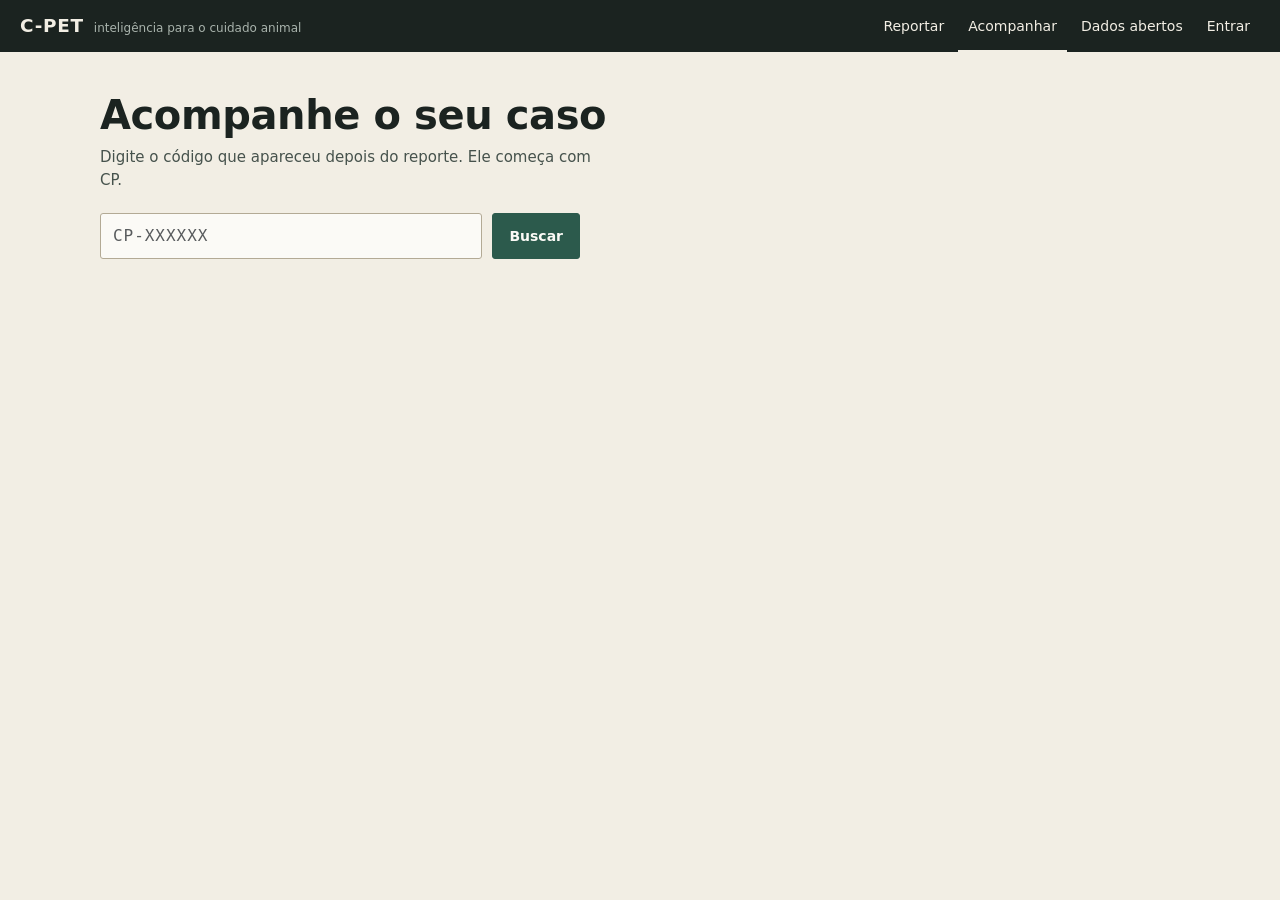
==== src/main/resources/static/acompanhar.html @ 3eaf38cd "Marco 3: telas do cidadão e dados abertos Co-Authored-By: Claude Sonnet 5.5 <noreply@anthropic.com>" ====
<!DOCTYPE html>
<html lang="pt-BR">
<head>
  <meta charset="utf-8">
  <meta name="viewport" content="width=device-width, initial-scale=1">
  <title>Acompanhar um caso | C-PET</title>
  <meta name="description" content="Digite o código do seu reporte e veja cada etapa do atendimento.">
  <link rel="stylesheet" href="vendor/bootstrap.min.css">
  <link rel="stylesheet" href="css/app.css">
  <link rel="stylesheet" href="css/cidadao.css">
</head>
<body>
  <div id="cabecalho"></div>
  <main class="pagina">
    <h1>Acompanhe o seu caso</h1>
    <p class="suave mt-2" style="max-width:54ch">Digite o código que apareceu depois do reporte. Ele começa com CP.</p>

    <form class="busca" id="busca" novalidate>
      <label class="so-leitor" for="codigo">Código de acompanhamento</label>
      <input class="form-control" id="codigo" name="codigo" placeholder="CP-XXXXXX" maxlength="12" autocomplete="off" spellcheck="false">
      <button class="btn-c" type="submit">Buscar</button>
    </form>
    <div class="alerta-erro mt-3" id="erro" role="alert" hidden style="max-width:480px"></div>

    <section class="resultado" id="resultado" hidden aria-live="polite">
      <dl>
        <dt>Caso</dt><dd class="mono" id="r-codigo"></dd>
        <dt>Situação</dt><dd id="r-tipo"></dd>
        <dt>Região</dt><dd id="r-bairro"></dd>
        <dt>Status agora</dt><dd id="r-status"></dd>
        <dt>Última atualização</dt><dd class="mono" id="r-atualizado"></dd>
      </dl>
      <div>
        <h2 class="mb-3">Linha do tempo</h2>
        <ol class="linha-tempo" id="etapas"></ol>
      </div>
    </section>
  </main>
  <script src="js/app.js"></script>
  <script src="js/acompanhar.js"></script>
</body>
</html>
---- src/main/resources/static/css/app.css ----
/* C-PET: tokens e componentes. Bootstrap fica só com grade e campos. */

@font-face { font-family: "Schibsted Grotesk"; font-weight: 400; font-display: swap; src: url("../fonts/schibsted-grotesk-400.woff2") format("woff2"); }
@font-face { font-family: "Schibsted Grotesk"; font-weight: 500; font-display: swap; src: url("../fonts/schibsted-grotesk-500.woff2") format("woff2"); }
@font-face { font-family: "Schibsted Grotesk"; font-weight: 600; font-display: swap; src: url("../fonts/schibsted-grotesk-600.woff2") format("woff2"); }
@font-face { font-family: "Schibsted Grotesk"; font-weight: 700; font-display: swap; src: url("../fonts/schibsted-grotesk-700.woff2") format("woff2"); }
@font-face { font-family: "IBM Plex Mono"; font-weight: 400; font-display: swap; src: url("../fonts/ibm-plex-mono-400.woff2") format("woff2"); }
@font-face { font-family: "IBM Plex Mono"; font-weight: 500; font-display: swap; src: url("../fonts/ibm-plex-mono-500.woff2") format("woff2"); }

:root {
  --papel: #F2EEE4;
  --papel-2: #E9E3D5;
  --superficie: #FBFAF6;
  --tinta: #1B2320;
  --tinta-2: #46524C;
  --tinta-3: #6E7A73;
  --linha: #D6CFBF;
  --linha-forte: #B3AA95;
  --musgo: #2C5A4C;
  --musgo-escuro: #1F4136;
  --musgo-claro: #DAE7DF;
  --ferrugem: #B8431D;
  --ferrugem-escuro: #8F3112;
  --ferrugem-claro: #F4DDD3;
  --ocre: #8A5F0E;
  --ocre-claro: #F1E4C3;
  --ok: #2F6B43;

  --fonte: "Schibsted Grotesk", system-ui, sans-serif;
  --mono: "IBM Plex Mono", ui-monospace, monospace;
  --raio: 3px;
  --t: 120ms ease;
}

*, *::before, *::after { box-sizing: border-box; }

html { -webkit-text-size-adjust: 100%; }

body {
  margin: 0;
  background: var(--papel);
  color: var(--tinta);
  font-family: var(--fonte);
  font-size: 15px;
  line-height: 1.5;
  --bs-body-font-family: var(--fonte);
  --bs-body-bg: var(--papel);
  --bs-body-color: var(--tinta);
}

h1, h2, h3, h4 { font-weight: 700; line-height: 1.15; letter-spacing: -0.01em; margin: 0; }
h1 { font-size: clamp(1.7rem, 4.5vw, 2.5rem); }
h2 { font-size: 1.25rem; }
h3 { font-size: 1rem; }
p { margin: 0; }
a { color: var(--musgo); text-underline-offset: 3px; }
a:hover { color: var(--musgo-escuro); }
.mono { font-family: var(--mono); font-feature-settings: "zero" 0; }
.suave { color: var(--tinta-2); }
.fraco { color: var(--tinta-3); }
.so-leitor { position: absolute; width: 1px; height: 1px; overflow: hidden; clip: rect(0 0 0 0); white-space: nowrap; }

:focus-visible { outline: 2px solid var(--musgo); outline-offset: 2px; }

/* Faixa de dados simulados e cabeçalho */
.faixa-demo {
  background: var(--ocre-claro);
  border-bottom: 1px solid #D9C48E;
  color: #5E4209;
  font-size: 12.5px;
  font-weight: 500;
  text-align: center;
  padding: 5px 12px;
  letter-spacing: 0.01em;
}

.topo {
  background: var(--tinta);
  color: var(--papel);
  display: flex;
  align-items: center;
  gap: 24px;
  padding: 0 20px;
  min-height: 52px;
}
.topo a { color: var(--papel); text-decoration: none; }
.marca { font-weight: 700; font-size: 1.15rem; letter-spacing: 0.04em; display: flex; align-items: baseline; gap: 10px; }
.marca small { font-weight: 400; font-size: 12px; color: #A9B3AC; letter-spacing: 0; }
.topo nav { display: flex; gap: 4px; flex-wrap: wrap; margin-left: auto; align-items: center; }
.topo nav a {
  padding: 15px 10px 13px;
  font-size: 14px;
  border-bottom: 2px solid transparent;
  transition: border-color var(--t), color var(--t);
}
.topo nav a:hover { border-bottom-color: #7FA392; }
.topo nav a[aria-current="page"] { border-bottom-color: var(--papel); }
.topo .usuario { font-size: 13px; color: #C9D1CB; display: flex; align-items: center; gap: 12px; }
.topo .usuario button {
  background: none; border: 1px solid #5B6862; color: var(--papel); border-radius: var(--raio);
  padding: 4px 10px; font: inherit; font-size: 12.5px; cursor: pointer; transition: background var(--t);
}
.topo .usuario button:hover { background: #2B3631; }

/* Botões */
.btn-c {
  display: inline-flex; align-items: center; justify-content: center; gap: 8px;
  font: inherit; font-weight: 600; font-size: 14px; line-height: 1;
  padding: 11px 16px; border-radius: var(--raio);
  border: 1px solid var(--musgo); background: var(--musgo); color: var(--superficie);
  cursor: pointer; text-decoration: none;
  transition: background var(--t), border-color var(--t), transform var(--t), color var(--t);
}
.btn-c:hover { background: var(--musgo-escuro); border-color: var(--musgo-escuro); color: var(--superficie); }
.btn-c:active { transform: translateY(1px); }
.btn-c[disabled] { opacity: 0.45; cursor: not-allowed; transform: none; }
.btn-c.sec { background: transparent; color: var(--musgo); }
.btn-c.sec:hover { background: var(--musgo-claro); color: var(--musgo-escuro); }
.btn-c.perigo { background: transparent; color: var(--ferrugem); border-color: var(--ferrugem); }
.btn-c.perigo:hover { background: var(--ferrugem-claro); color: var(--ferrugem-escuro); }
.btn-c.pequeno { padding: 7px 11px; font-size: 13px; }
.btn-c.cheio { width: 100%; }

/* Campos */
.campo { display: block; margin-bottom: 16px; }
.campo > .rotulo { display: block; font-weight: 600; font-size: 14px; margin-bottom: 6px; }
.campo .ajuda { display: block; color: var(--tinta-2); font-size: 13px; margin-top: 5px; }
.form-control, .form-select, textarea.form-control {
  background: var(--superficie); border: 1px solid var(--linha-forte); border-radius: var(--raio);
  color: var(--tinta); font-family: var(--fonte); font-size: 15px; padding: 10px 12px;
  transition: border-color var(--t), box-shadow var(--t);
}
.form-control:focus, .form-select:focus { border-color: var(--musgo); box-shadow: 0 0 0 2px var(--musgo-claro); background: var(--superficie); color: var(--tinta); }
.erro-campo { color: var(--ferrugem-escuro); font-size: 13.5px; margin-top: 6px; }
.alerta-erro { border: 1px solid var(--ferrugem); background: var(--ferrugem-claro); color: var(--ferrugem-escuro); padding: 10px 12px; border-radius: var(--raio); font-size: 14px; }

/* Chips */
.chip {
  display: inline-flex; align-items: center; font-size: 11.5px; font-weight: 600; letter-spacing: 0.03em;
  text-transform: uppercase; padding: 2px 7px; border-radius: 2px; border: 1px solid var(--linha-forte);
  color: var(--tinta-2); background: transparent; white-space: nowrap;
}
.chip.REPORTADO { color: var(--ocre); border-color: #C9AE6B; background: var(--ocre-claro); }
.chip.TRIAGEM { color: var(--tinta); border-color: var(--tinta-2); }
.chip.ENCAMINHADO { color: var(--musgo-escuro); border-color: var(--musgo); background: var(--musgo-claro); }
.chip.ATENDIDO { color: #fff; border-color: var(--ok); background: var(--ok); }
.chip.ARQUIVADO { color: var(--tinta-3); border-style: dashed; }

/* Score */
.score {
  font-family: var(--mono); font-weight: 500; font-size: 13px; min-width: 2.4em; text-align: center;
  padding: 2px 5px; border-radius: 2px; border: 1px solid var(--linha-forte); background: var(--superficie);
}
.score.alto { background: var(--ferrugem); border-color: var(--ferrugem); color: #fff; }
.score.medio { background: var(--ocre-claro); border-color: #C9AE6B; color: var(--ocre); }
.score.baixo { color: var(--tinta-2); }

/* Estruturas de página */
.pagina { max-width: 1120px; margin: 0 auto; padding: 40px 20px 72px; }
.cartao { background: var(--superficie); border: 1px solid var(--linha); border-radius: var(--raio); }
.titulo-secao { font-size: 12px; text-transform: uppercase; letter-spacing: 0.09em; font-weight: 700; color: var(--tinta-2); margin-bottom: 10px; }

.mapa { width: 100%; background: var(--papel-2); border: 1px solid var(--linha-forte); border-radius: var(--raio); z-index: 0; }
.leaflet-container { font-family: var(--fonte); }
.leaflet-container a { color: var(--musgo); }

/* Linha do tempo */
.linha-tempo { list-style: none; margin: 0; padding: 0; position: relative; }
.linha-tempo li { position: relative; padding: 0 0 20px 28px; }
.linha-tempo li::before { content: ""; position: absolute; left: 6px; top: 6px; bottom: -6px; width: 1px; background: var(--linha-forte); }
.linha-tempo li:last-child::before { display: none; }
.linha-tempo li::after {
  content: ""; position: absolute; left: 0; top: 4px; width: 13px; height: 13px; border-radius: 50%;
  background: var(--musgo); border: 2px solid var(--superficie); box-shadow: 0 0 0 1px var(--musgo);
}
.linha-tempo li.futuro::after { background: var(--superficie); box-shadow: 0 0 0 1px var(--linha-forte); }
.linha-tempo li.futuro { color: var(--tinta-3); }
.linha-tempo .quando { font-family: var(--mono); font-size: 12.5px; color: var(--tinta-2); }
.linha-tempo strong { display: block; font-weight: 600; }

@media (max-width: 640px) {
  body { font-size: 15px; }
  .topo { padding: 0 14px; gap: 12px; flex-wrap: wrap; }
  .topo nav { margin-left: 0; width: 100%; }
  .topo nav a { padding: 8px 8px 6px; }
  .pagina { padding: 28px 16px 56px; }
}

@media (prefers-reduced-motion: reduce) {
  * { transition: none !important; }
}
---- src/main/resources/static/css/cidadao.css ----
/* Telas do cidadão: mais respiro, uma tarefa por tela. */

.abertura { padding: 44px 20px 8px; max-width: 1120px; margin: 0 auto; }
.abertura h1 { max-width: 20ch; }
.abertura p { margin-top: 14px; max-width: 56ch; font-size: 17px; color: var(--tinta-2); }

.reportar { display: grid; grid-template-columns: minmax(0, 1fr) minmax(0, 1.05fr); gap: 48px; padding-top: 32px; align-items: start; }
.reportar .coluna-mapa { position: sticky; top: 16px; }
.reportar .mapa { height: 460px; }
.leitura-local { font-size: 13px; margin-top: 8px; min-height: 20px; color: var(--tinta-2); }

.passo { margin-bottom: 36px; }
.passo > h2 { display: flex; align-items: baseline; gap: 12px; font-size: 1.1rem; margin-bottom: 14px; }
.passo > h2 .n { font-family: var(--mono); font-weight: 500; font-size: 13px; color: var(--musgo); border: 1px solid var(--musgo); border-radius: 2px; padding: 1px 6px; }

.tipos { display: grid; grid-template-columns: 1fr 1fr; gap: 8px; }
.tipo { position: relative; }
.tipo input { position: absolute; opacity: 0; inset: 0; cursor: pointer; }
.tipo label {
  display: block; height: 100%; padding: 11px 12px; background: var(--superficie);
  border: 1px solid var(--linha-forte); border-radius: var(--raio); cursor: pointer;
  transition: border-color var(--t), background var(--t);
}
.tipo label b { display: block; font-size: 14.5px; }
.tipo label span { display: block; font-size: 12.5px; color: var(--tinta-2); margin-top: 2px; line-height: 1.35; }
.tipo input:hover + label { border-color: var(--musgo); }
.tipo input:checked + label { border-color: var(--musgo); background: var(--musgo-claro); box-shadow: inset 0 0 0 1px var(--musgo); }
.tipo input:focus-visible + label { outline: 2px solid var(--musgo); outline-offset: 2px; }

.linha-contato { display: grid; grid-template-columns: minmax(0, 1fr) minmax(0, 1fr); gap: 16px; align-items: start; }
.aviso-consent { border-left: 3px solid var(--ocre); background: var(--ocre-claro); padding: 10px 12px; font-size: 13px; color: #4F3A0A; border-radius: 0 var(--raio) var(--raio) 0; }
.aviso-consent b { display: block; margin-bottom: 2px; }

.acoes-form { display: flex; gap: 12px; align-items: center; flex-wrap: wrap; }
.ajuda-envio { font-size: 13px; color: var(--tinta-2); }

/* Confirmação */
.recebido { max-width: 640px; margin: 0 auto; padding: 48px 20px 80px; }
.carimbo {
  display: inline-block; margin: 22px 0 14px; padding: 14px 22px; border: 2px solid var(--tinta);
  font-family: var(--mono); font-weight: 500; font-size: clamp(1.9rem, 8vw, 2.8rem); letter-spacing: 0.08em;
  transform: rotate(-1.5deg); background: var(--superficie);
}
.recebido .acoes-form { margin-top: 26px; }
.recebido p { max-width: 54ch; color: var(--tinta-2); font-size: 16px; }
.recebido p + p { margin-top: 10px; }

/* Acompanhar */
.busca { display: flex; gap: 10px; max-width: 480px; margin-top: 22px; }
.busca input { font-family: var(--mono); text-transform: uppercase; letter-spacing: 0.06em; font-size: 16px; }
.resultado { margin-top: 36px; display: grid; grid-template-columns: minmax(0, 300px) minmax(0, 1fr); gap: 48px; max-width: 860px; }
.resultado dl { margin: 0; }
.resultado dt { font-size: 12px; text-transform: uppercase; letter-spacing: 0.08em; color: var(--tinta-2); font-weight: 700; margin-top: 16px; }
.resultado dt:first-child { margin-top: 0; }
.resultado dd { margin: 3px 0 0; font-size: 16px; }

/* Entrar */
.usuarios { display: grid; grid-template-columns: repeat(3, minmax(0, 1fr)); gap: 12px; margin-top: 28px; }
.usuario-cartao {
  text-align: left; font: inherit; color: inherit; background: var(--superficie);
  border: 1px solid var(--linha-forte); border-radius: var(--raio); padding: 16px; cursor: pointer;
  transition: border-color var(--t), background var(--t);
}
.usuario-cartao:hover { border-color: var(--musgo); background: var(--musgo-claro); }
.usuario-cartao b { display: block; font-size: 16px; }
.usuario-cartao .perfil { margin-top: 10px; display: inline-block; }
.usuario-cartao span.onde { display: block; font-size: 13.5px; color: var(--tinta-2); margin-top: 2px; }

/* Dados abertos */
.numeros { display: grid; grid-template-columns: repeat(3, minmax(0, 1fr)); border: 1px solid var(--linha-forte); background: var(--superficie); margin-top: 28px; }
.numeros > div { padding: 16px 18px; border-left: 1px solid var(--linha); }
.numeros > div:first-child { border-left: 0; }
.numeros .valor { font-family: var(--mono); font-size: 2rem; font-weight: 500; line-height: 1.1; }
.numeros .rotulo { font-size: 13px; color: var(--tinta-2); margin-top: 4px; }
.dados-grade { display: grid; grid-template-columns: minmax(0, 1.25fr) minmax(0, 1fr); gap: 36px; margin-top: 36px; align-items: start; }
.dados-grade .mapa { height: 480px; }
.tabela-bairros { width: 100%; border-collapse: collapse; font-size: 14px; }
.tabela-bairros th { text-align: left; font-size: 12px; text-transform: uppercase; letter-spacing: 0.07em; color: var(--tinta-2); padding: 0 8px 8px 0; border-bottom: 1px solid var(--tinta); }
.tabela-bairros td { padding: 10px 8px 10px 0; border-bottom: 1px solid var(--linha); vertical-align: middle; }
.tabela-bairros tbody th { font-size: 14px; font-weight: 600; text-transform: none; letter-spacing: 0; color: var(--tinta); padding: 10px 8px 10px 0; border-bottom: 1px solid var(--linha); }
.tabela-bairros .num { font-family: var(--mono); text-align: right; }
.barra { height: 6px; background: var(--papel-2); width: 100%; min-width: 60px; }
.barra i { display: block; height: 100%; background: var(--ferrugem); }
.legenda { display: flex; gap: 14px; align-items: center; font-size: 12.5px; color: var(--tinta-2); margin-top: 10px; flex-wrap: wrap; }
.legenda span.q { display: inline-block; width: 14px; height: 14px; margin-right: 5px; vertical-align: -2px; border: 1px solid rgba(0,0,0,.2); }
.nota-privacidade { margin-top: 28px; font-size: 13.5px; color: var(--tinta-2); max-width: 70ch; }

@media (max-width: 900px) {
  .reportar, .dados-grade, .resultado { grid-template-columns: minmax(0, 1fr); gap: 28px; }
  .reportar .coluna-mapa { position: static; order: -1; }
  .reportar .mapa { height: 320px; }
  .usuarios { grid-template-columns: minmax(0, 1fr); }
}
@media (max-width: 560px) {
  .tipos, .linha-contato { grid-template-columns: minmax(0, 1fr); }
  .abertura { padding-top: 30px; }
  .numeros .valor { font-size: 1.5rem; }
  .numeros > div { padding: 12px; }
  .dados-grade .mapa { height: 320px; }
}
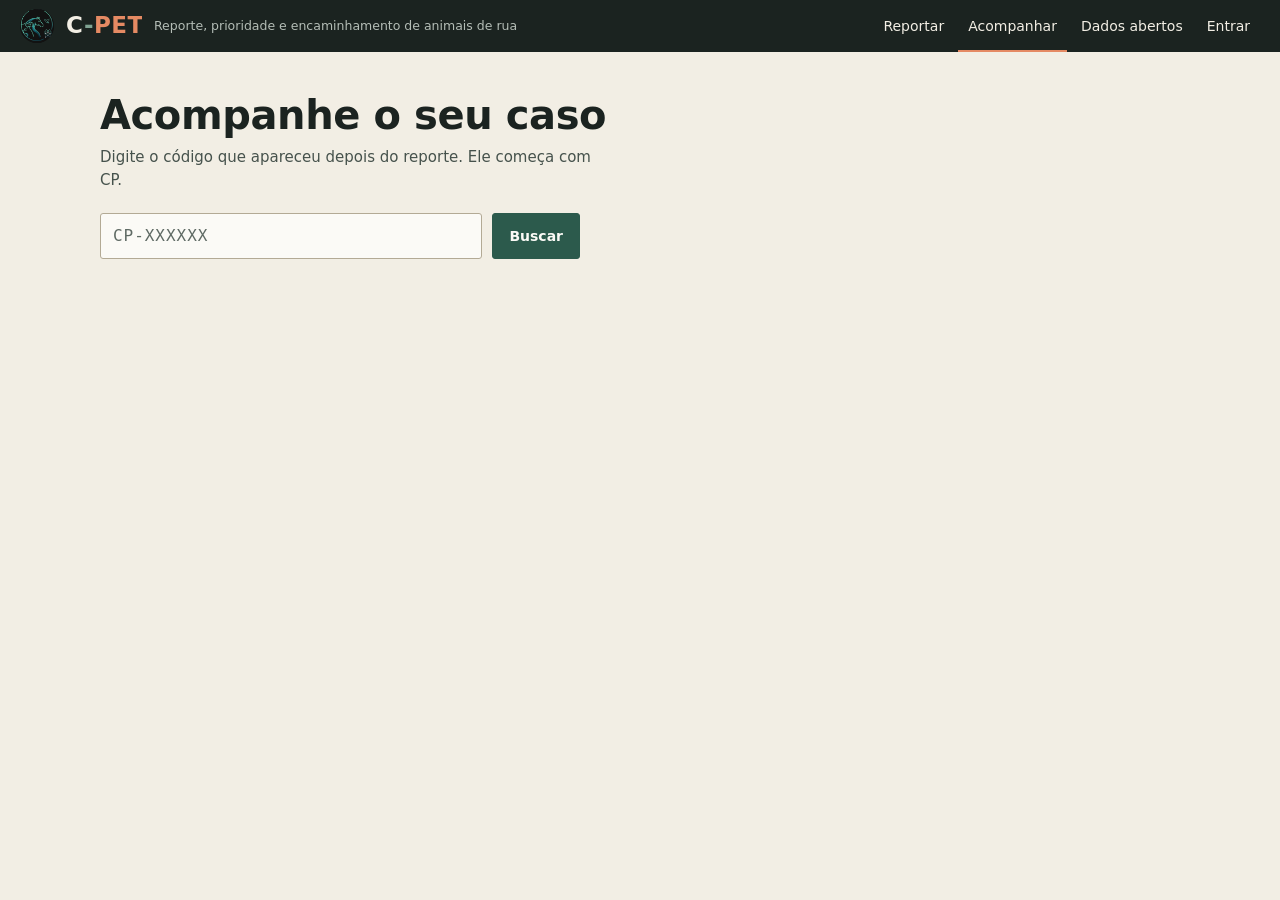
==== commit 456aa9d4: "Logo no cabeçalho e favicon, acento terracota Co-Authored-By: Claude Sonnet 5.5 <noreply@anthropic.c" ====
--- a/src/main/resources/static/acompanhar.html
+++ b/src/main/resources/static/acompanhar.html
@@ -5,6 +5,7 @@
   <meta name="viewport" content="width=device-width, initial-scale=1">
   <title>Acompanhar um caso | C-PET</title>
   <meta name="description" content="Digite o código do seu reporte e veja cada etapa do atendimento.">
+  <link rel="icon" type="image/png" href="img/favicon.png">
   <link rel="stylesheet" href="vendor/bootstrap.min.css">
   <link rel="stylesheet" href="css/app.css">
   <link rel="stylesheet" href="css/cidadao.css">
@@ -21,6 +22,7 @@
       <button class="btn-c" type="submit">Buscar</button>
     </form>
     <div class="alerta-erro mt-3" id="erro" role="alert" hidden style="max-width:480px"></div>
+    <div class="mt-3" id="guardados" hidden></div>
 
     <section class="resultado" id="resultado" hidden aria-live="polite">
       <dl>
--- a/src/main/resources/static/css/app.css
+++ b/src/main/resources/static/css/app.css
@@ -13,7 +13,7 @@
   --superficie: #FBFAF6;
   --tinta: #1B2320;
   --tinta-2: #46524C;
-  --tinta-3: #6E7A73;
+  --tinta-3: #56615A;
   --linha: #D6CFBF;
   --linha-forte: #B3AA95;
   --musgo: #2C5A4C;
@@ -22,7 +22,7 @@
   --ferrugem: #B8431D;
   --ferrugem-escuro: #8F3112;
   --ferrugem-claro: #F4DDD3;
-  --ocre: #8A5F0E;
+  --ocre: #7A530A;
   --ocre-claro: #F1E4C3;
   --ok: #2F6B43;
 
@@ -84,8 +84,15 @@
   min-height: 52px;
 }
 .topo a { color: var(--papel); text-decoration: none; }
-.marca { font-weight: 700; font-size: 1.15rem; letter-spacing: 0.04em; display: flex; align-items: baseline; gap: 10px; }
-.marca small { font-weight: 400; font-size: 12px; color: #A9B3AC; letter-spacing: 0; }
+.marca { display: flex; align-items: center; gap: 12px; }
+.wordmark { display: block; color: var(--papel); }
+.wordmark text { font-family: var(--fonte); font-weight: 700; font-size: 23px; letter-spacing: 0.02em; fill: currentColor; }
+.wordmark .hifen { fill: #7FA392; }
+.wordmark .pet { fill: #E58A63; }
+.emblema { position: relative; display: block; flex: none; width: 34px; height: 34px; border-radius: 50%; overflow: hidden; background: #121212; }
+.emblema img { position: absolute; width: 201%; max-width: none; left: -52.7%; top: -60.4%; }
+.emblema i { position: absolute; left: 29%; width: 42%; top: 0; height: 15%; background: #121212; }
+.marca small { font-weight: 400; font-size: 12.5px; color: #B4BDB6; letter-spacing: 0; }
 .topo nav { display: flex; gap: 4px; flex-wrap: wrap; margin-left: auto; align-items: center; }
 .topo nav a {
   padding: 15px 10px 13px;
@@ -94,7 +101,7 @@
   transition: border-color var(--t), color var(--t);
 }
 .topo nav a:hover { border-bottom-color: #7FA392; }
-.topo nav a[aria-current="page"] { border-bottom-color: var(--papel); }
+.topo nav a[aria-current="page"] { border-bottom-color: #E58A63; }
 .topo .usuario { font-size: 13px; color: #C9D1CB; display: flex; align-items: center; gap: 12px; }
 .topo .usuario button {
   background: none; border: 1px solid #5B6862; color: var(--papel); border-radius: var(--raio);
@@ -158,7 +165,7 @@
 /* Estruturas de página */
 .pagina { max-width: 1120px; margin: 0 auto; padding: 40px 20px 72px; }
 .cartao { background: var(--superficie); border: 1px solid var(--linha); border-radius: var(--raio); }
-.titulo-secao { font-size: 12px; text-transform: uppercase; letter-spacing: 0.09em; font-weight: 700; color: var(--tinta-2); margin-bottom: 10px; }
+.titulo-secao { font-size: 13px; font-weight: 600; color: var(--tinta-2); margin-bottom: 10px; }
 
 .mapa { width: 100%; background: var(--papel-2); border: 1px solid var(--linha-forte); border-radius: var(--raio); z-index: 0; }
 .leaflet-container { font-family: var(--fonte); }
@@ -180,6 +187,8 @@
 
 @media (max-width: 640px) {
   body { font-size: 15px; }
+  .marca small { display: none; }
+  .marca { padding: 12px 0 0; }
   .topo { padding: 0 14px; gap: 12px; flex-wrap: wrap; }
   .topo nav { margin-left: 0; width: 100%; }
   .topo nav a { padding: 8px 8px 6px; }
@@ -189,3 +198,17 @@
 @media (prefers-reduced-motion: reduce) {
   * { transition: none !important; }
 }
+
+/* Mapas: tiles dessaturados para os pinos e as células aparecerem */
+.leaflet-tile-pane { filter: grayscale(.85) sepia(.12) brightness(1.04); }
+
+/* Foco visível em campos, botões, cartões e links */
+.form-control:focus-visible, .form-select:focus-visible, textarea.form-control:focus-visible {
+  outline: 2px solid var(--musgo); outline-offset: 2px; border-color: var(--musgo);
+}
+.topo a:focus-visible, .topo button:focus-visible { outline-color: var(--papel); }
+.fila li button:focus-visible, .item-alerta:focus-visible { outline-offset: -3px; }
+.usuario-cartao:focus-visible, .btn-alerta:focus-visible { outline-offset: 2px; }
+.form-control::placeholder, textarea.form-control::placeholder { color: #5F6A64; opacity: 1; }
+
+.nota-sim { font-size: 12.5px; color: var(--tinta-3); margin-top: 10px; }
--- a/src/main/resources/static/css/cidadao.css
+++ b/src/main/resources/static/css/cidadao.css
@@ -4,14 +4,15 @@
 .abertura h1 { max-width: 20ch; }
 .abertura p { margin-top: 14px; max-width: 56ch; font-size: 17px; color: var(--tinta-2); }
 
-.reportar { display: grid; grid-template-columns: minmax(0, 1fr) minmax(0, 1.05fr); gap: 48px; padding-top: 32px; align-items: start; }
+.reportar { display: grid; grid-template-columns: minmax(0, 1.05fr) minmax(0, 1fr); gap: 48px; padding-top: 32px; align-items: start; }
 .reportar .coluna-mapa { position: sticky; top: 16px; }
 .reportar .mapa { height: 460px; }
-.leitura-local { font-size: 13px; margin-top: 8px; min-height: 20px; color: var(--tinta-2); }
+.leitura-local { font-size: 14px; margin-top: 8px; min-height: 20px; color: var(--tinta-2); }
+.leitura-local.ok { color: var(--musgo-escuro); font-weight: 600; }
 
 .passo { margin-bottom: 36px; }
-.passo > h2 { display: flex; align-items: baseline; gap: 12px; font-size: 1.1rem; margin-bottom: 14px; }
-.passo > h2 .n { font-family: var(--mono); font-weight: 500; font-size: 13px; color: var(--musgo); border: 1px solid var(--musgo); border-radius: 2px; padding: 1px 6px; }
+.passo > h2 { font-size: 1.15rem; margin-bottom: 14px; }
+.passo-rotulo { font-size: 13px; font-weight: 600; color: var(--tinta-2); margin: 0 0 4px; }
 
 .tipos { display: grid; grid-template-columns: 1fr 1fr; gap: 8px; }
 .tipo { position: relative; }
@@ -28,8 +29,8 @@
 .tipo input:focus-visible + label { outline: 2px solid var(--musgo); outline-offset: 2px; }
 
 .linha-contato { display: grid; grid-template-columns: minmax(0, 1fr) minmax(0, 1fr); gap: 16px; align-items: start; }
-.aviso-consent { border-left: 3px solid var(--ocre); background: var(--ocre-claro); padding: 10px 12px; font-size: 13px; color: #4F3A0A; border-radius: 0 var(--raio) var(--raio) 0; }
-.aviso-consent b { display: block; margin-bottom: 2px; }
+.nota-consent { margin: 0; font-size: 13px; line-height: 1.5; color: var(--tinta-2); padding-top: 30px; }
+.nota-consent b { font-weight: 600; color: var(--tinta); }
 
 .acoes-form { display: flex; gap: 12px; align-items: center; flex-wrap: wrap; }
 .ajuda-envio { font-size: 13px; color: var(--tinta-2); }
@@ -50,7 +51,7 @@
 .busca input { font-family: var(--mono); text-transform: uppercase; letter-spacing: 0.06em; font-size: 16px; }
 .resultado { margin-top: 36px; display: grid; grid-template-columns: minmax(0, 300px) minmax(0, 1fr); gap: 48px; max-width: 860px; }
 .resultado dl { margin: 0; }
-.resultado dt { font-size: 12px; text-transform: uppercase; letter-spacing: 0.08em; color: var(--tinta-2); font-weight: 700; margin-top: 16px; }
+.resultado dt { font-size: 13px; color: var(--tinta-2); font-weight: 600; margin-top: 16px; }
 .resultado dt:first-child { margin-top: 0; }
 .resultado dd { margin: 3px 0 0; font-size: 16px; }
 
@@ -75,10 +76,12 @@
 .dados-grade { display: grid; grid-template-columns: minmax(0, 1.25fr) minmax(0, 1fr); gap: 36px; margin-top: 36px; align-items: start; }
 .dados-grade .mapa { height: 480px; }
 .tabela-bairros { width: 100%; border-collapse: collapse; font-size: 14px; }
-.tabela-bairros th { text-align: left; font-size: 12px; text-transform: uppercase; letter-spacing: 0.07em; color: var(--tinta-2); padding: 0 8px 8px 0; border-bottom: 1px solid var(--tinta); }
-.tabela-bairros td { padding: 10px 8px 10px 0; border-bottom: 1px solid var(--linha); vertical-align: middle; }
-.tabela-bairros tbody th { font-size: 14px; font-weight: 600; text-transform: none; letter-spacing: 0; color: var(--tinta); padding: 10px 8px 10px 0; border-bottom: 1px solid var(--linha); }
-.tabela-bairros .num { font-family: var(--mono); text-align: right; }
+.tabela-bairros th { text-align: left; font-size: 13px; font-weight: 600; color: var(--tinta-2); padding: 0 0 8px 14px; border-bottom: 1px solid var(--tinta); }
+.tabela-bairros th:first-child, .tabela-bairros td:first-child { padding-left: 0; }
+.tabela-bairros td { padding: 10px 0 10px 14px; border-bottom: 1px solid var(--linha); vertical-align: middle; }
+.tabela-bairros tbody th { font-size: 14px; font-weight: 600; color: var(--tinta); padding: 10px 0 10px 0; border-bottom: 1px solid var(--linha); }
+.tabela-bairros th.num, .tabela-bairros td.num { text-align: right; }
+.tabela-bairros td.num { font-family: var(--mono); }
 .barra { height: 6px; background: var(--papel-2); width: 100%; min-width: 60px; }
 .barra i { display: block; height: 100%; background: var(--ferrugem); }
 .legenda { display: flex; gap: 14px; align-items: center; font-size: 12.5px; color: var(--tinta-2); margin-top: 10px; flex-wrap: wrap; }
@@ -87,14 +90,34 @@
 
 @media (max-width: 900px) {
   .reportar, .dados-grade, .resultado { grid-template-columns: minmax(0, 1fr); gap: 28px; }
-  .reportar .coluna-mapa { position: static; order: -1; }
+  .reportar .coluna-mapa { position: static; }
   .reportar .mapa { height: 320px; }
   .usuarios { grid-template-columns: minmax(0, 1fr); }
 }
 @media (max-width: 560px) {
   .tipos, .linha-contato { grid-template-columns: minmax(0, 1fr); }
+  .nota-consent { padding-top: 0; }
   .abertura { padding-top: 30px; }
   .numeros .valor { font-size: 1.5rem; }
   .numeros > div { padding: 12px; }
   .dados-grade .mapa { height: 320px; }
 }
+
+/* Dados abertos: filtro, bolhas numeradas e ranking */
+.filtro-tipo { margin-top: 28px; max-width: 320px; }
+.filtro-tipo .rotulo { display: block; font-weight: 600; font-size: 14px; margin-bottom: 6px; }
+.bolha {
+  display: flex; align-items: center; justify-content: center; border-radius: 50%; border: 1px solid #1B2320;
+  font-family: var(--mono); font-weight: 500; font-size: 13px; opacity: 0.92; cursor: pointer;
+}
+.ranking { list-style: none; margin: 0; padding: 0; }
+.ranking li { display: grid; grid-template-columns: 34px minmax(0, 1fr); gap: 12px; align-items: center; padding: 9px 0; border-top: 1px solid var(--linha); }
+.ranking li:first-child { border-top: 1px solid var(--tinta); }
+.ranking b { display: block; font-weight: 600; }
+.ranking small { display: block; color: var(--tinta-2); font-size: 12.5px; }
+.bolha-mini { display: flex; align-items: center; justify-content: center; width: 34px; height: 34px; border-radius: 50%; border: 1px solid #1B2320; font-family: var(--mono); font-weight: 500; }
+
+/* Campo de foto com rótulo próprio */
+.anexo { display: flex; align-items: center; gap: 12px; flex-wrap: wrap; }
+.anexo input:focus-visible + label { outline: 2px solid var(--musgo); outline-offset: 2px; }
+.nome-arquivo { font-size: 13.5px; color: var(--tinta-2); overflow-wrap: anywhere; }
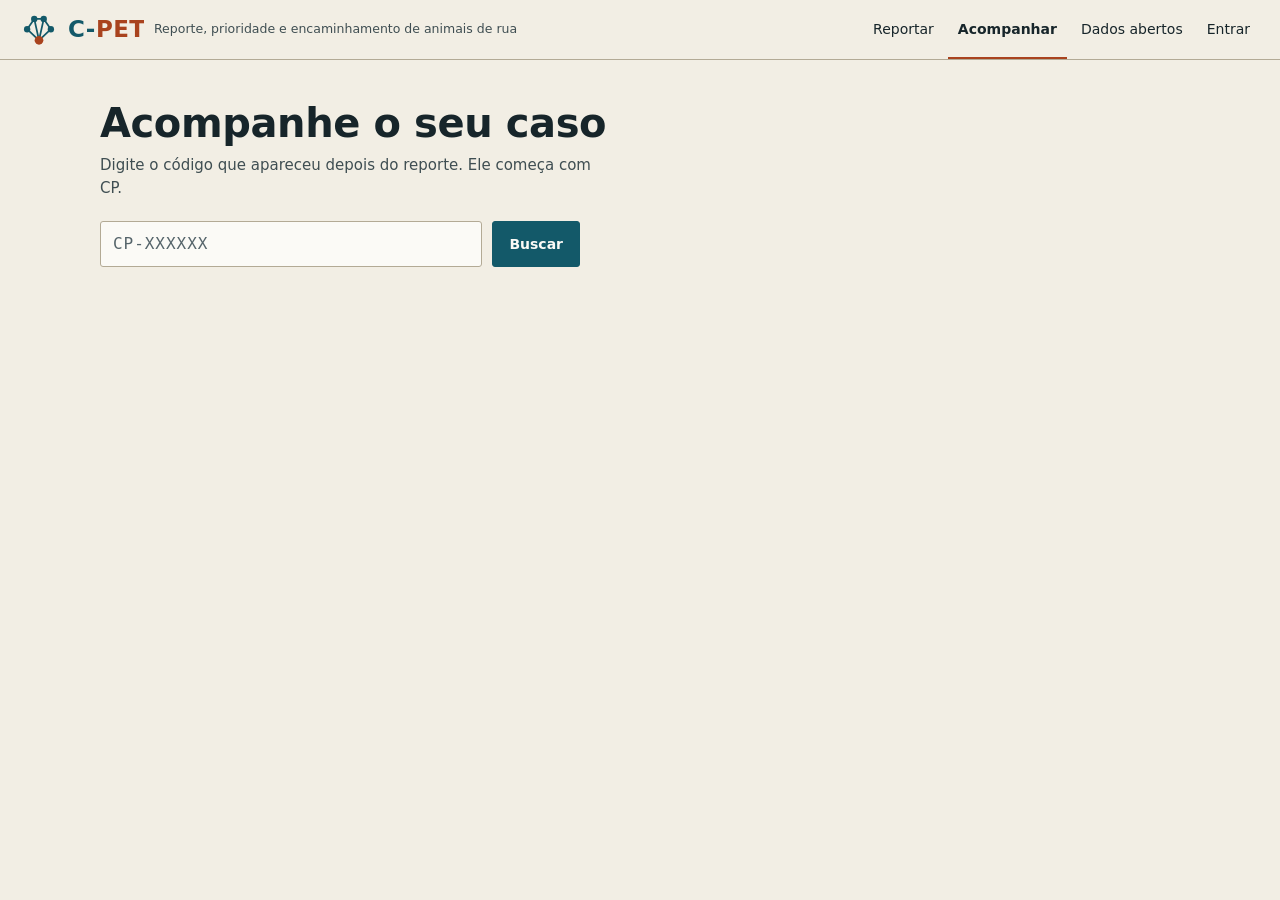
==== commit 1bb7d2e3: "Paleta teal, creme e terracota; marca SVG em rede, cabeçalho creme, favicon.ico e apple-touch-icon C" ====
--- a/src/main/resources/static/acompanhar.html
+++ b/src/main/resources/static/acompanhar.html
@@ -5,7 +5,9 @@
   <meta name="viewport" content="width=device-width, initial-scale=1">
   <title>Acompanhar um caso | C-PET</title>
   <meta name="description" content="Digite o código do seu reporte e veja cada etapa do atendimento.">
-  <link rel="icon" type="image/png" href="img/favicon.png">
+  <link rel="icon" href="img/favicon.ico" sizes="any">
+  <link rel="icon" type="image/svg+xml" href="img/marca-cpet.svg">
+  <link rel="apple-touch-icon" href="img/apple-touch-icon.png">
   <link rel="stylesheet" href="vendor/bootstrap.min.css">
   <link rel="stylesheet" href="css/app.css">
   <link rel="stylesheet" href="css/cidadao.css">
--- a/src/main/resources/static/css/app.css
+++ b/src/main/resources/static/css/app.css
@@ -11,20 +11,20 @@
   --papel: #F2EEE4;
   --papel-2: #E9E3D5;
   --superficie: #FBFAF6;
-  --tinta: #1B2320;
-  --tinta-2: #46524C;
-  --tinta-3: #56615A;
+  --tinta: #17252A;
+  --tinta-2: #3F4E52;
+  --tinta-3: #4F5E62;
   --linha: #D6CFBF;
   --linha-forte: #B3AA95;
-  --musgo: #2C5A4C;
-  --musgo-escuro: #1F4136;
-  --musgo-claro: #DAE7DF;
-  --ferrugem: #B8431D;
-  --ferrugem-escuro: #8F3112;
+  --teal: #135969;
+  --teal-escuro: #0D404C;
+  --teal-claro: #D7E8EA;
+  --ferrugem: #A9431E;
+  --ferrugem-escuro: #7E2F12;
   --ferrugem-claro: #F4DDD3;
   --ocre: #7A530A;
   --ocre-claro: #F1E4C3;
-  --ok: #2F6B43;
+  --ok: var(--teal);
 
   --fonte: "Schibsted Grotesk", system-ui, sans-serif;
   --mono: "IBM Plex Mono", ui-monospace, monospace;
@@ -53,14 +53,14 @@
 h2 { font-size: 1.25rem; }
 h3 { font-size: 1rem; }
 p { margin: 0; }
-a { color: var(--musgo); text-underline-offset: 3px; }
-a:hover { color: var(--musgo-escuro); }
+a { color: var(--teal); text-underline-offset: 3px; }
+a:hover { color: var(--teal-escuro); }
 .mono { font-family: var(--mono); font-feature-settings: "zero" 0; }
 .suave { color: var(--tinta-2); }
 .fraco { color: var(--tinta-3); }
 .so-leitor { position: absolute; width: 1px; height: 1px; overflow: hidden; clip: rect(0 0 0 0); white-space: nowrap; }
 
-:focus-visible { outline: 2px solid var(--musgo); outline-offset: 2px; }
+:focus-visible { outline: 2px solid var(--teal); outline-offset: 2px; }
 
 /* Faixa de dados simulados e cabeçalho */
 .faixa-demo {
@@ -75,54 +75,53 @@
 }
 
 .topo {
-  background: var(--tinta);
-  color: var(--papel);
+  background: var(--papel);
+  color: var(--tinta);
+  border-bottom: 1px solid var(--linha-forte);
   display: flex;
   align-items: center;
   gap: 24px;
   padding: 0 20px;
-  min-height: 52px;
-}
-.topo a { color: var(--papel); text-decoration: none; }
-.marca { display: flex; align-items: center; gap: 12px; }
-.wordmark { display: block; color: var(--papel); }
+  min-height: 60px;
+}
+.topo a { color: var(--tinta); text-decoration: none; }
+.marca { display: flex; align-items: center; gap: 10px; }
+.marca-svg { display: block; width: 38px; height: 38px; color: var(--teal); }
+.marca-svg .no-forte { fill: var(--ferrugem); }
+.wordmark { display: block; color: var(--teal); }
 .wordmark text { font-family: var(--fonte); font-weight: 700; font-size: 23px; letter-spacing: 0.02em; fill: currentColor; }
-.wordmark .hifen { fill: #7FA392; }
-.wordmark .pet { fill: #E58A63; }
-.emblema { position: relative; display: block; flex: none; width: 34px; height: 34px; border-radius: 50%; overflow: hidden; background: #121212; }
-.emblema img { position: absolute; width: 201%; max-width: none; left: -52.7%; top: -60.4%; }
-.emblema i { position: absolute; left: 29%; width: 42%; top: 0; height: 15%; background: #121212; }
-.marca small { font-weight: 400; font-size: 12.5px; color: #B4BDB6; letter-spacing: 0; }
+.wordmark .pet { fill: var(--ferrugem); }
+.marca small { font-weight: 400; font-size: 12.5px; color: var(--tinta-2); letter-spacing: 0; }
 .topo nav { display: flex; gap: 4px; flex-wrap: wrap; margin-left: auto; align-items: center; }
 .topo nav a {
-  padding: 15px 10px 13px;
+  padding: 19px 10px 17px;
   font-size: 14px;
   border-bottom: 2px solid transparent;
   transition: border-color var(--t), color var(--t);
 }
-.topo nav a:hover { border-bottom-color: #7FA392; }
-.topo nav a[aria-current="page"] { border-bottom-color: #E58A63; }
-.topo .usuario { font-size: 13px; color: #C9D1CB; display: flex; align-items: center; gap: 12px; }
+.topo nav a:hover { border-bottom-color: var(--linha-forte); }
+.topo nav a[aria-current="page"] { border-bottom-color: var(--ferrugem); font-weight: 600; }
+.topo .usuario { font-size: 13px; color: var(--tinta-2); display: flex; align-items: center; gap: 12px; }
 .topo .usuario button {
-  background: none; border: 1px solid #5B6862; color: var(--papel); border-radius: var(--raio);
+  background: none; border: 1px solid var(--linha-forte); color: var(--tinta); border-radius: var(--raio);
   padding: 4px 10px; font: inherit; font-size: 12.5px; cursor: pointer; transition: background var(--t);
 }
-.topo .usuario button:hover { background: #2B3631; }
+.topo .usuario button:hover { background: var(--papel-2); }
 
 /* Botões */
 .btn-c {
   display: inline-flex; align-items: center; justify-content: center; gap: 8px;
   font: inherit; font-weight: 600; font-size: 14px; line-height: 1;
   padding: 11px 16px; border-radius: var(--raio);
-  border: 1px solid var(--musgo); background: var(--musgo); color: var(--superficie);
+  border: 1px solid var(--teal); background: var(--teal); color: var(--superficie);
   cursor: pointer; text-decoration: none;
   transition: background var(--t), border-color var(--t), transform var(--t), color var(--t);
 }
-.btn-c:hover { background: var(--musgo-escuro); border-color: var(--musgo-escuro); color: var(--superficie); }
+.btn-c:hover { background: var(--teal-escuro); border-color: var(--teal-escuro); color: var(--superficie); }
 .btn-c:active { transform: translateY(1px); }
 .btn-c[disabled] { opacity: 0.45; cursor: not-allowed; transform: none; }
-.btn-c.sec { background: transparent; color: var(--musgo); }
-.btn-c.sec:hover { background: var(--musgo-claro); color: var(--musgo-escuro); }
+.btn-c.sec { background: transparent; color: var(--teal); }
+.btn-c.sec:hover { background: var(--teal-claro); color: var(--teal-escuro); }
 .btn-c.perigo { background: transparent; color: var(--ferrugem); border-color: var(--ferrugem); }
 .btn-c.perigo:hover { background: var(--ferrugem-claro); color: var(--ferrugem-escuro); }
 .btn-c.pequeno { padding: 7px 11px; font-size: 13px; }
@@ -137,7 +136,7 @@
   color: var(--tinta); font-family: var(--fonte); font-size: 15px; padding: 10px 12px;
   transition: border-color var(--t), box-shadow var(--t);
 }
-.form-control:focus, .form-select:focus { border-color: var(--musgo); box-shadow: 0 0 0 2px var(--musgo-claro); background: var(--superficie); color: var(--tinta); }
+.form-control:focus, .form-select:focus { border-color: var(--teal); box-shadow: 0 0 0 2px var(--teal-claro); background: var(--superficie); color: var(--tinta); }
 .erro-campo { color: var(--ferrugem-escuro); font-size: 13.5px; margin-top: 6px; }
 .alerta-erro { border: 1px solid var(--ferrugem); background: var(--ferrugem-claro); color: var(--ferrugem-escuro); padding: 10px 12px; border-radius: var(--raio); font-size: 14px; }
 
@@ -149,7 +148,7 @@
 }
 .chip.REPORTADO { color: var(--ocre); border-color: #C9AE6B; background: var(--ocre-claro); }
 .chip.TRIAGEM { color: var(--tinta); border-color: var(--tinta-2); }
-.chip.ENCAMINHADO { color: var(--musgo-escuro); border-color: var(--musgo); background: var(--musgo-claro); }
+.chip.ENCAMINHADO { color: var(--teal-escuro); border-color: var(--teal); background: var(--teal-claro); }
 .chip.ATENDIDO { color: #fff; border-color: var(--ok); background: var(--ok); }
 .chip.ARQUIVADO { color: var(--tinta-3); border-style: dashed; }
 
@@ -169,7 +168,7 @@
 
 .mapa { width: 100%; background: var(--papel-2); border: 1px solid var(--linha-forte); border-radius: var(--raio); z-index: 0; }
 .leaflet-container { font-family: var(--fonte); }
-.leaflet-container a { color: var(--musgo); }
+.leaflet-container a { color: var(--teal); }
 
 /* Linha do tempo */
 .linha-tempo { list-style: none; margin: 0; padding: 0; position: relative; }
@@ -178,7 +177,7 @@
 .linha-tempo li:last-child::before { display: none; }
 .linha-tempo li::after {
   content: ""; position: absolute; left: 0; top: 4px; width: 13px; height: 13px; border-radius: 50%;
-  background: var(--musgo); border: 2px solid var(--superficie); box-shadow: 0 0 0 1px var(--musgo);
+  background: var(--teal); border: 2px solid var(--superficie); box-shadow: 0 0 0 1px var(--teal);
 }
 .linha-tempo li.futuro::after { background: var(--superficie); box-shadow: 0 0 0 1px var(--linha-forte); }
 .linha-tempo li.futuro { color: var(--tinta-3); }
@@ -188,10 +187,10 @@
 @media (max-width: 640px) {
   body { font-size: 15px; }
   .marca small { display: none; }
-  .marca { padding: 12px 0 0; }
   .topo { padding: 0 14px; gap: 12px; flex-wrap: wrap; }
   .topo nav { margin-left: 0; width: 100%; }
   .topo nav a { padding: 8px 8px 6px; }
+  .marca { padding: 8px 0 0; }
   .pagina { padding: 28px 16px 56px; }
 }
 
@@ -204,11 +203,10 @@
 
 /* Foco visível em campos, botões, cartões e links */
 .form-control:focus-visible, .form-select:focus-visible, textarea.form-control:focus-visible {
-  outline: 2px solid var(--musgo); outline-offset: 2px; border-color: var(--musgo);
-}
-.topo a:focus-visible, .topo button:focus-visible { outline-color: var(--papel); }
+  outline: 2px solid var(--teal); outline-offset: 2px; border-color: var(--teal);
+}
 .fila li button:focus-visible, .item-alerta:focus-visible { outline-offset: -3px; }
 .usuario-cartao:focus-visible, .btn-alerta:focus-visible { outline-offset: 2px; }
-.form-control::placeholder, textarea.form-control::placeholder { color: #5F6A64; opacity: 1; }
+.form-control::placeholder, textarea.form-control::placeholder { color: #55646A; opacity: 1; }
 
 .nota-sim { font-size: 12.5px; color: var(--tinta-3); margin-top: 10px; }
--- a/src/main/resources/static/css/cidadao.css
+++ b/src/main/resources/static/css/cidadao.css
@@ -8,7 +8,7 @@
 .reportar .coluna-mapa { position: sticky; top: 16px; }
 .reportar .mapa { height: 460px; }
 .leitura-local { font-size: 14px; margin-top: 8px; min-height: 20px; color: var(--tinta-2); }
-.leitura-local.ok { color: var(--musgo-escuro); font-weight: 600; }
+.leitura-local.ok { color: var(--teal-escuro); font-weight: 600; }
 
 .passo { margin-bottom: 36px; }
 .passo > h2 { font-size: 1.15rem; margin-bottom: 14px; }
@@ -24,9 +24,9 @@
 }
 .tipo label b { display: block; font-size: 14.5px; }
 .tipo label span { display: block; font-size: 12.5px; color: var(--tinta-2); margin-top: 2px; line-height: 1.35; }
-.tipo input:hover + label { border-color: var(--musgo); }
-.tipo input:checked + label { border-color: var(--musgo); background: var(--musgo-claro); box-shadow: inset 0 0 0 1px var(--musgo); }
-.tipo input:focus-visible + label { outline: 2px solid var(--musgo); outline-offset: 2px; }
+.tipo input:hover + label { border-color: var(--teal); }
+.tipo input:checked + label { border-color: var(--teal); background: var(--teal-claro); box-shadow: inset 0 0 0 1px var(--teal); }
+.tipo input:focus-visible + label { outline: 2px solid var(--teal); outline-offset: 2px; }
 
 .linha-contato { display: grid; grid-template-columns: minmax(0, 1fr) minmax(0, 1fr); gap: 16px; align-items: start; }
 .nota-consent { margin: 0; font-size: 13px; line-height: 1.5; color: var(--tinta-2); padding-top: 30px; }
@@ -62,7 +62,7 @@
   border: 1px solid var(--linha-forte); border-radius: var(--raio); padding: 16px; cursor: pointer;
   transition: border-color var(--t), background var(--t);
 }
-.usuario-cartao:hover { border-color: var(--musgo); background: var(--musgo-claro); }
+.usuario-cartao:hover { border-color: var(--teal); background: var(--teal-claro); }
 .usuario-cartao b { display: block; font-size: 16px; }
 .usuario-cartao .perfil { margin-top: 10px; display: inline-block; }
 .usuario-cartao span.onde { display: block; font-size: 13.5px; color: var(--tinta-2); margin-top: 2px; }
@@ -107,7 +107,7 @@
 .filtro-tipo { margin-top: 28px; max-width: 320px; }
 .filtro-tipo .rotulo { display: block; font-weight: 600; font-size: 14px; margin-bottom: 6px; }
 .bolha {
-  display: flex; align-items: center; justify-content: center; border-radius: 50%; border: 1px solid #1B2320;
+  display: flex; align-items: center; justify-content: center; border-radius: 50%; border: 1px solid #17252A;
   font-family: var(--mono); font-weight: 500; font-size: 13px; opacity: 0.92; cursor: pointer;
 }
 .ranking { list-style: none; margin: 0; padding: 0; }
@@ -115,9 +115,26 @@
 .ranking li:first-child { border-top: 1px solid var(--tinta); }
 .ranking b { display: block; font-weight: 600; }
 .ranking small { display: block; color: var(--tinta-2); font-size: 12.5px; }
-.bolha-mini { display: flex; align-items: center; justify-content: center; width: 34px; height: 34px; border-radius: 50%; border: 1px solid #1B2320; font-family: var(--mono); font-weight: 500; }
+.bolha-mini { display: flex; align-items: center; justify-content: center; width: 34px; height: 34px; border-radius: 50%; border: 1px solid #17252A; font-family: var(--mono); font-weight: 500; }
 
 /* Campo de foto com rótulo próprio */
 .anexo { display: flex; align-items: center; gap: 12px; flex-wrap: wrap; }
-.anexo input:focus-visible + label { outline: 2px solid var(--musgo); outline-offset: 2px; }
+.anexo input:focus-visible + label { outline: 2px solid var(--teal); outline-offset: 2px; }
 .nome-arquivo { font-size: 13.5px; color: var(--tinta-2); overflow-wrap: anywhere; }
+
+/* Contexto externo em dados.html */
+.contexto { margin-top: 48px; padding: 20px 22px 8px; border: 1px dashed var(--linha-forte); background: var(--papel-2); max-width: 820px; }
+.contexto-selo { font-size: 13px; font-weight: 600; color: var(--ocre); margin-bottom: 6px; }
+.fontes { list-style: none; margin: 14px 0 0; padding: 0; }
+.fontes li { padding: 12px 0; border-top: 1px solid var(--linha-forte); }
+.fonte-ref { font-size: 13px; color: var(--tinta-2); margin-top: 4px; }
+.link-pendente { font-family: var(--mono); font-size: 12.5px; }
+
+.ganho { padding-top: 0; padding-bottom: 48px; }
+.ganho ul { margin: 12px 0 0; padding-left: 20px; max-width: 62ch; color: var(--tinta-2); }
+.ganho li { margin-bottom: 6px; }
+
+.selo-proto { display: inline-block; font-size: 13px; font-weight: 600; color: var(--ocre); border: 1px dashed var(--ocre); padding: 3px 9px; margin-bottom: 14px; }
+.proto-bloco { margin-top: 28px; max-width: 820px; }
+.proto-bloco h2 { margin-bottom: 12px; }
+.proto-bloco { overflow-x: auto; }
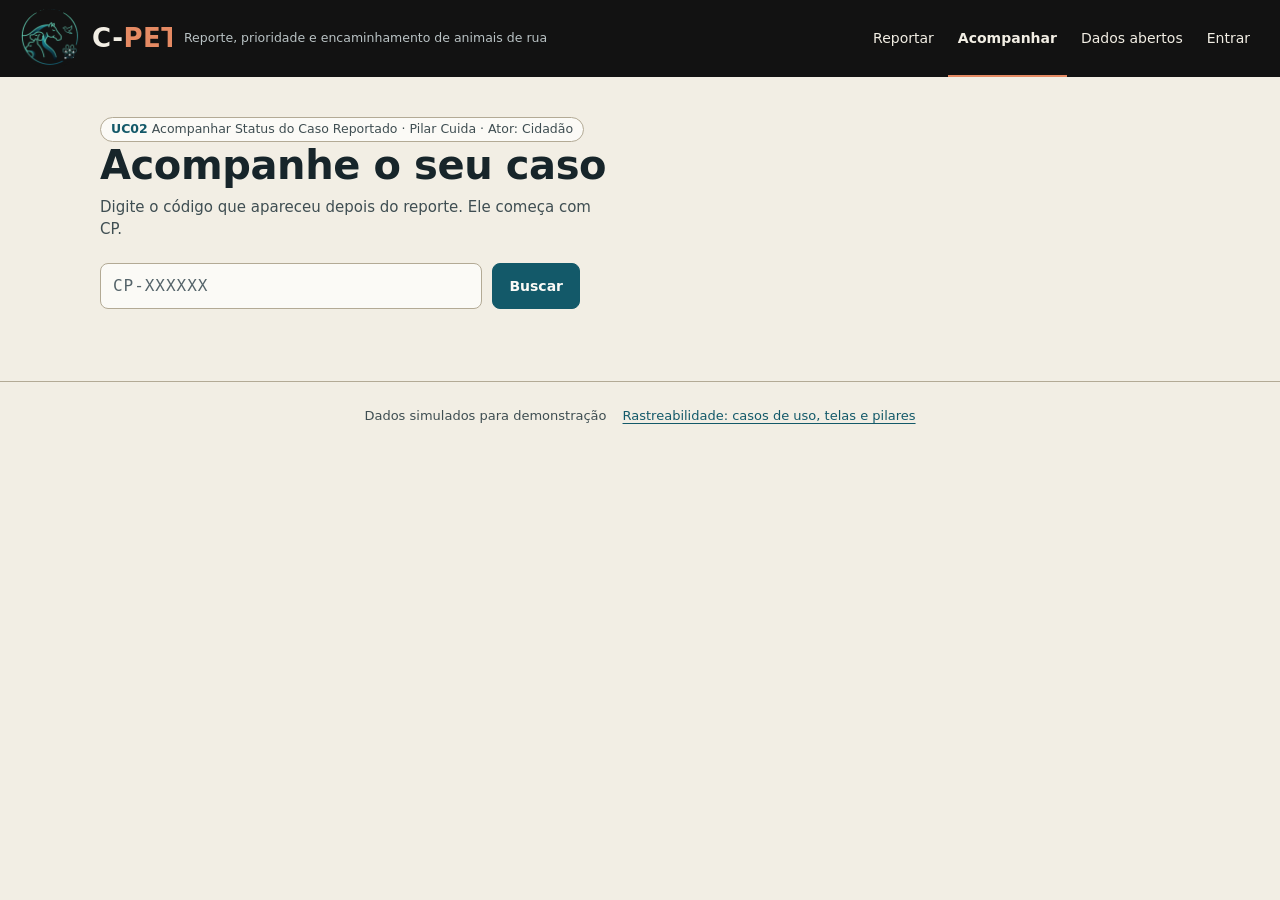
==== commit dd7df16b: "Cabeçalho com emblema do logo, camada moderna, etiquetas UC e pilar, protocolo e histórico completo," ====
--- a/src/main/resources/static/acompanhar.html
+++ b/src/main/resources/static/acompanhar.html
@@ -6,15 +6,16 @@
   <title>Acompanhar um caso | C-PET</title>
   <meta name="description" content="Digite o código do seu reporte e veja cada etapa do atendimento.">
   <link rel="icon" href="img/favicon.ico" sizes="any">
-  <link rel="icon" type="image/svg+xml" href="img/marca-cpet.svg">
   <link rel="apple-touch-icon" href="img/apple-touch-icon.png">
   <link rel="stylesheet" href="vendor/bootstrap.min.css">
   <link rel="stylesheet" href="css/app.css">
   <link rel="stylesheet" href="css/cidadao.css">
+  <link rel="stylesheet" href="css/moderno.css">
 </head>
 <body>
   <div id="cabecalho"></div>
   <main class="pagina">
+    <p class="etiqueta-uc"><b>UC02</b> Acompanhar Status do Caso Reportado · Pilar Cuida · Ator: Cidadão</p>
     <h1>Acompanhe o seu caso</h1>
     <p class="suave mt-2" style="max-width:54ch">Digite o código que apareceu depois do reporte. Ele começa com CP.</p>
 
@@ -28,7 +29,7 @@
 
     <section class="resultado" id="resultado" hidden aria-live="polite">
       <dl>
-        <dt>Caso</dt><dd class="mono" id="r-codigo"></dd>
+        <dt>Protocolo</dt><dd class="mono" id="r-codigo"></dd>
         <dt>Situação</dt><dd id="r-tipo"></dd>
         <dt>Região</dt><dd id="r-bairro"></dd>
         <dt>Status agora</dt><dd id="r-status"></dd>
@@ -38,6 +39,7 @@
         <h2 class="mb-3">Linha do tempo</h2>
         <ol class="linha-tempo" id="etapas"></ol>
       </div>
+      <div class="campanha" id="campanha" hidden></div>
     </section>
   </main>
   <script src="js/app.js"></script>
--- a/src/main/resources/static/css/app.css
+++ b/src/main/resources/static/css/app.css
@@ -16,6 +16,8 @@
   --tinta-3: #4F5E62;
   --linha: #D6CFBF;
   --linha-forte: #B3AA95;
+  --fundo-logo: #121212;
+  --terracota-claro: #E58A63;
   --teal: #135969;
   --teal-escuro: #0D404C;
   --teal-claro: #D7E8EA;
@@ -75,38 +77,42 @@
 }
 
 .topo {
-  background: var(--papel);
-  color: var(--tinta);
-  border-bottom: 1px solid var(--linha-forte);
+  background: var(--fundo-logo);
+  color: var(--papel);
   display: flex;
   align-items: center;
   gap: 24px;
   padding: 0 20px;
-  min-height: 60px;
-}
-.topo a { color: var(--tinta); text-decoration: none; }
-.marca { display: flex; align-items: center; gap: 10px; }
-.marca-svg { display: block; width: 38px; height: 38px; color: var(--teal); }
-.marca-svg .no-forte { fill: var(--ferrugem); }
-.wordmark { display: block; color: var(--teal); }
-.wordmark text { font-family: var(--fonte); font-weight: 700; font-size: 23px; letter-spacing: 0.02em; fill: currentColor; }
-.wordmark .pet { fill: var(--ferrugem); }
-.marca small { font-weight: 400; font-size: 12.5px; color: var(--tinta-2); letter-spacing: 0; }
+  min-height: 76px;
+  position: sticky;
+  top: 0;
+  z-index: 1000;
+}
+.topo a { color: var(--papel); text-decoration: none; }
+.marca { display: flex; align-items: center; gap: 12px; }
+.emblema { position: relative; display: block; flex: none; width: 60px; height: 60px; border-radius: 50%; overflow: hidden; background: var(--fundo-logo); }
+.emblema img { position: absolute; width: 201%; max-width: none; left: -52.7%; top: -60.4%; }
+.emblema i { position: absolute; left: 29%; width: 42%; top: 0; height: 15%; background: var(--fundo-logo); }
+.wordmark { display: block; color: var(--papel); }
+.wordmark text { font-family: var(--fonte); font-weight: 700; font-size: 26px; letter-spacing: 0.02em; fill: currentColor; }
+.wordmark .pet { fill: var(--terracota-claro); }
+.marca small { font-weight: 400; font-size: 12.5px; color: #B9C2C4; letter-spacing: 0; }
 .topo nav { display: flex; gap: 4px; flex-wrap: wrap; margin-left: auto; align-items: center; }
 .topo nav a {
-  padding: 19px 10px 17px;
+  padding: 28px 10px 26px;
   font-size: 14px;
   border-bottom: 2px solid transparent;
   transition: border-color var(--t), color var(--t);
 }
-.topo nav a:hover { border-bottom-color: var(--linha-forte); }
-.topo nav a[aria-current="page"] { border-bottom-color: var(--ferrugem); font-weight: 600; }
-.topo .usuario { font-size: 13px; color: var(--tinta-2); display: flex; align-items: center; gap: 12px; }
+.topo nav a:hover { border-bottom-color: #6B7A7E; }
+.topo nav a[aria-current="page"] { border-bottom-color: var(--terracota-claro); font-weight: 600; }
+.topo .usuario { font-size: 13px; color: #C4CDCF; display: flex; align-items: center; gap: 12px; }
 .topo .usuario button {
-  background: none; border: 1px solid var(--linha-forte); color: var(--tinta); border-radius: var(--raio);
+  background: none; border: 1px solid #5C6B6F; color: var(--papel); border-radius: var(--raio);
   padding: 4px 10px; font: inherit; font-size: 12.5px; cursor: pointer; transition: background var(--t);
 }
-.topo .usuario button:hover { background: var(--papel-2); }
+.topo .usuario button:hover { background: #26302F; }
+.topo a:focus-visible, .topo button:focus-visible { outline-color: var(--papel); }
 
 /* Botões */
 .btn-c {
@@ -150,6 +156,7 @@
 .chip.TRIAGEM { color: var(--tinta); border-color: var(--tinta-2); }
 .chip.ENCAMINHADO { color: var(--teal-escuro); border-color: var(--teal); background: var(--teal-claro); }
 .chip.ATENDIDO { color: #fff; border-color: var(--ok); background: var(--ok); }
+.chip.ADOTADO { color: var(--ferrugem-escuro); border-color: var(--ferrugem); background: var(--ferrugem-claro); }
 .chip.ARQUIVADO { color: var(--tinta-3); border-style: dashed; }
 
 /* Score */
@@ -191,6 +198,7 @@
   .topo nav { margin-left: 0; width: 100%; }
   .topo nav a { padding: 8px 8px 6px; }
   .marca { padding: 8px 0 0; }
+  .emblema { width: 56px; height: 56px; }
   .pagina { padding: 28px 16px 56px; }
 }
 
--- a/src/main/resources/static/css/cidadao.css
+++ b/src/main/resources/static/css/cidadao.css
@@ -138,3 +138,11 @@
 .proto-bloco { margin-top: 28px; max-width: 820px; }
 .proto-bloco h2 { margin-bottom: 12px; }
 .proto-bloco { overflow-x: auto; }
+
+/* Campanha no acompanhamento */
+.campanha { margin-top: 28px; padding: 18px 20px; border: 1px solid var(--linha-forte); background: var(--superficie); border-radius: var(--raio); max-width: 520px; }
+.campanha-valores { margin-top: 10px; }
+.trilho-campanha { height: 6px; background: var(--papel-2); margin: 8px 0 14px; }
+.trilho-campanha i { display: block; height: 100%; background: var(--teal); }
+.linha-contribuir { display: flex; gap: 8px; max-width: 320px; }
+.linha-contribuir .form-control { max-width: 120px; }
--- a/src/main/resources/static/css/moderno.css
+++ b/src/main/resources/static/css/moderno.css
@@ -0,0 +1,96 @@
+/* Camada de acabamento: espaçamento, cartões, mapa, navegação e ícones. Carregada depois dos demais. */
+
+:root {
+  --e1: 4px; --e2: 8px; --e3: 12px; --e4: 16px; --e5: 24px; --e6: 32px; --e7: 48px;
+  --raio: 8px;
+  --raio-cartao: 14px;
+  --sombra: 0 1px 2px rgba(23, 37, 42, 0.06), 0 2px 10px rgba(23, 37, 42, 0.05);
+  --sombra-forte: 0 2px 4px rgba(23, 37, 42, 0.08), 0 8px 24px rgba(23, 37, 42, 0.10);
+}
+
+#cabecalho { display: contents; }
+
+/* Cartões */
+.cartao, .caso-card, .tipo label, .usuario-cartao, .campanha, .contexto, .numeros, .painel-alertas {
+  border-radius: var(--raio-cartao);
+  box-shadow: var(--sombra);
+}
+.numeros { overflow: hidden; }
+.tipo label { transition: border-color var(--t), box-shadow var(--t), background var(--t), transform var(--t); }
+.usuario-cartao { transition: border-color var(--t), box-shadow var(--t), background var(--t), transform var(--t); }
+.usuario-cartao:hover { box-shadow: var(--sombra-forte); transform: translateY(-1px); }
+.caso-card { padding: var(--e4); }
+.painel-alertas { box-shadow: var(--sombra-forte); }
+.mapa { border-radius: var(--raio-cartao); }
+.contexto { background: var(--superficie); border-style: dashed; }
+.proto-bloco { overflow-x: auto; }
+
+/* Botões: primário teal; terracota só para a ação principal da tela e para urgência */
+.btn-c { border-radius: var(--raio); }
+.btn-c.acao { background: var(--ferrugem); border-color: var(--ferrugem); color: #fff; }
+.btn-c.acao:hover { background: var(--ferrugem-escuro); border-color: var(--ferrugem-escuro); color: #fff; }
+.chip { border-radius: 6px; }
+.score { border-radius: 6px; }
+.selo { border-radius: 6px; }
+.form-control, .form-select { border-radius: var(--raio); }
+
+/* Ícones de linha */
+.ico { width: 18px; height: 18px; flex: none; fill: none; stroke: currentColor; stroke-width: 1.8; stroke-linecap: round; stroke-linejoin: round; }
+
+/* Mapa: controles do Leaflet no mesmo traço do site */
+.leaflet-bar { border: 1px solid var(--linha-forte) !important; border-radius: var(--raio) !important; box-shadow: var(--sombra) !important; overflow: hidden; }
+.leaflet-bar a, .leaflet-bar a:hover { background: var(--superficie); color: var(--teal); border-bottom: 1px solid var(--linha); width: 34px; height: 34px; line-height: 34px; transition: background var(--t); }
+.leaflet-bar a:hover { background: var(--teal-claro); }
+.leaflet-bar a:last-child { border-bottom: 0; }
+.leaflet-control-attribution { background: rgba(251, 250, 246, 0.85) !important; color: var(--tinta-2); border-radius: 6px 0 0 0; }
+.leaflet-control-attribution a { color: var(--teal); }
+.leaflet-popup-content-wrapper { border-radius: var(--raio-cartao); box-shadow: var(--sombra-forte); }
+
+/* Linha do tempo do histórico (painel e acompanhamento) */
+.historico { position: relative; }
+.historico li { position: relative; display: block; padding: 0 0 var(--e4) 26px; border-top: 0; }
+.historico li::before { content: ""; position: absolute; left: 5px; top: 8px; bottom: -4px; width: 1px; background: var(--linha-forte); }
+.historico li:last-child::before { display: none; }
+.historico li::after { content: ""; position: absolute; left: 0; top: 4px; width: 11px; height: 11px; border-radius: 50%; background: var(--superficie); border: 2px solid var(--teal); }
+.historico li:last-child::after { background: var(--teal); }
+.historico .quando { display: block; font-family: var(--mono); font-size: 12px; color: var(--tinta-2); }
+.historico .passagem { display: flex; flex-wrap: wrap; gap: var(--e1) var(--e2); align-items: center; margin-top: 2px; }
+.historico .seta { color: var(--tinta-3); }
+.historico small { margin-top: 2px; }
+
+/* Etiqueta de caso de uso e pilar */
+.etiqueta-uc { display: inline-block; font-size: 12.5px; color: var(--tinta-2); border: 1px solid var(--linha-forte); border-radius: 999px; padding: 2px 10px; background: var(--superficie); }
+.etiqueta-uc b { color: var(--teal); font-weight: 600; }
+.base-calculo { font-size: 12.5px; color: var(--tinta-3); margin-top: var(--e2); }
+
+/* Rodapé */
+.rodape { border-top: 1px solid var(--linha-forte); padding: var(--e5) 20px; font-size: 13px; color: var(--tinta-2); display: flex; gap: var(--e4); flex-wrap: wrap; justify-content: center; }
+.rodape a { color: var(--teal); }
+
+/* Celular: navegação inferior fixa */
+@media (max-width: 640px) {
+  body { padding-bottom: 64px; }
+  .topo { min-height: 64px; padding: 0 var(--e4); }
+  .marca { padding: 0; }
+  .topo nav {
+    position: fixed; left: 0; right: 0; bottom: 0; width: 100%; margin: 0; z-index: 1001;
+    background: var(--fundo-logo); border-top: 1px solid #3A4548; justify-content: space-around; flex-wrap: nowrap; gap: 0;
+    padding-bottom: env(safe-area-inset-bottom);
+  }
+  .topo nav a { flex: 1; text-align: center; padding: 18px 4px 16px; font-size: 13px; border-bottom: 0; border-top: 2px solid transparent; }
+  .topo nav a:hover { border-bottom-color: transparent; }
+  .topo nav a[aria-current="page"] { border-bottom-color: transparent; border-top-color: var(--terracota-claro); }
+  .topo .usuario span { display: none; }
+  .topo .usuario { padding: 0 var(--e3); }
+  .emblema { width: 52px; height: 52px; }
+  .abas { top: 64px; }
+}
+
+@media (prefers-reduced-motion: reduce) {
+  .usuario-cartao:hover { transform: none; }
+}
+
+.abas { top: 76px; }
+@media (max-width: 640px) { .abas { top: 64px; } }
+.proto-bloco table { min-width: 640px; }
+.proto-bloco td { vertical-align: top; }
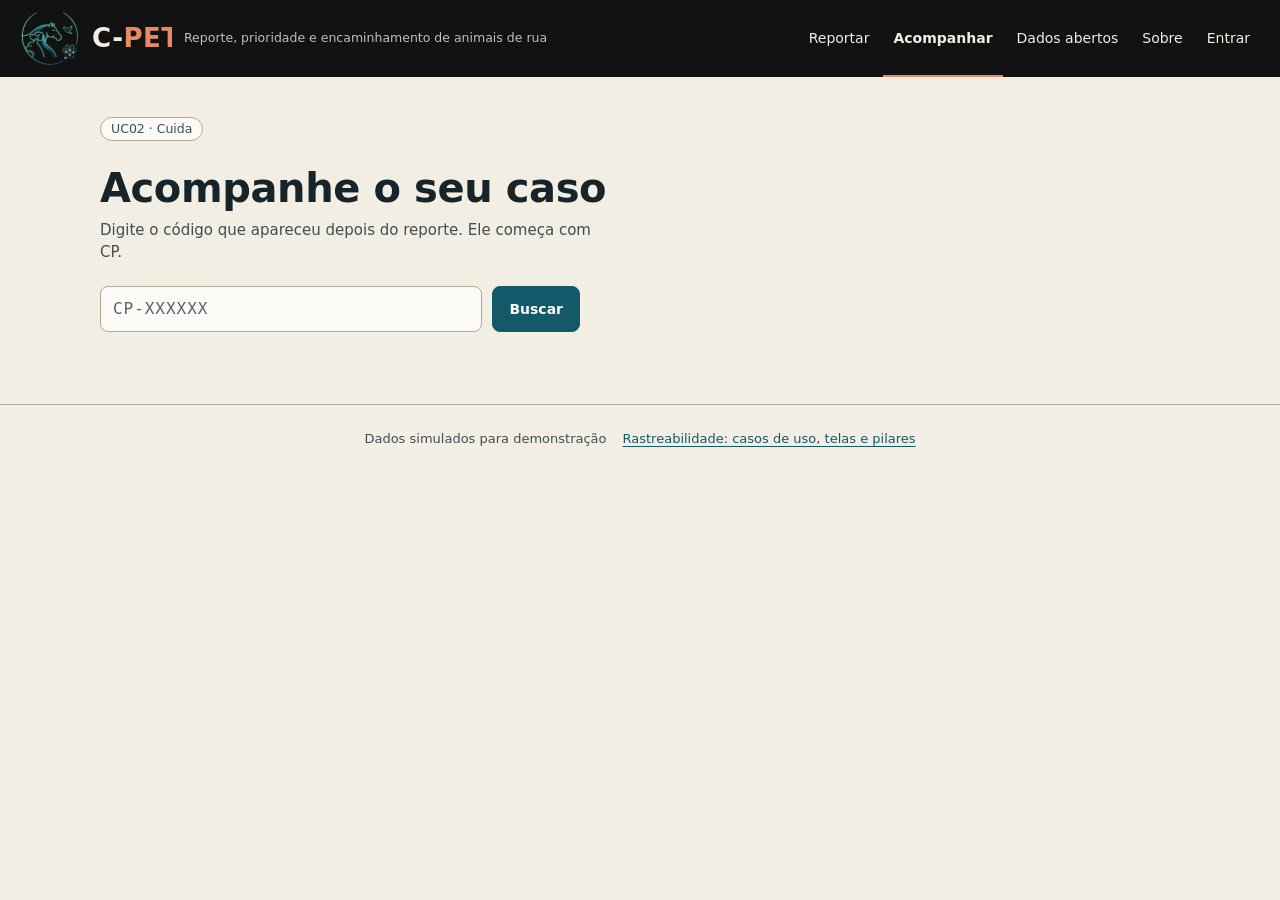
==== commit 45ab702a: "Sobre, linha de identidade na tela inicial, etiquetas curtas de UC e Sobre no menu Co-Authored-By: C" ====
--- a/src/main/resources/static/acompanhar.html
+++ b/src/main/resources/static/acompanhar.html
@@ -15,7 +15,7 @@
 <body>
   <div id="cabecalho"></div>
   <main class="pagina">
-    <p class="etiqueta-uc"><b>UC02</b> Acompanhar Status do Caso Reportado · Pilar Cuida · Ator: Cidadão</p>
+    <p class="etiqueta-uc" title="UC02 Acompanhar Status do Caso Reportado. Pilar Cuida. Ator: Cidadão">UC02 · Cuida</p>
     <h1>Acompanhe o seu caso</h1>
     <p class="suave mt-2" style="max-width:54ch">Digite o código que apareceu depois do reporte. Ele começa com CP.</p>
 
--- a/src/main/resources/static/css/moderno.css
+++ b/src/main/resources/static/css/moderno.css
@@ -94,3 +94,40 @@
 @media (max-width: 640px) { .abas { top: 64px; } }
 .proto-bloco table { min-width: 640px; }
 .proto-bloco td { vertical-align: top; }
+
+.etiqueta-uc { border-radius: 12px; margin-bottom: var(--e3); line-height: 1.4; }
+.barra-ferramenta .etiqueta-uc { margin-bottom: 0; }
+.linha-tempo .quando { display: block; }
+
+/* Etiqueta curta de caso de uso */
+.etiqueta-uc { white-space: nowrap; margin-bottom: var(--e5); }
+.barra-ferramenta .etiqueta-uc { margin-bottom: 0; }
+.abertura .etiqueta-uc { margin-bottom: var(--e5); }
+.identidade { margin-top: var(--e3); max-width: 78ch; font-size: 14px; color: var(--tinta-2); }
+.abertura .identidade { font-size: 14px; margin-top: var(--e3); }
+
+/* Sobre */
+.sobre-topo { background: var(--fundo-logo); color: var(--papel); }
+.sobre-topo-miolo { max-width: 1120px; margin: 0 auto; padding: var(--e6) 20px; display: flex; gap: var(--e6); align-items: center; }
+.emblema-grande { width: 160px; height: 160px; }
+.sobre-topo h1 { color: var(--papel); }
+.sobre-topo p { margin-top: var(--e2); max-width: 56ch; color: #C4CDCF; font-size: 17px; }
+.sobre section { margin-top: var(--e7); max-width: 780px; }
+.sobre section:first-child { margin-top: 0; }
+.sobre h2 { margin-bottom: var(--e3); }
+.sobre p + p, .sobre p + ul { margin-top: var(--e3); }
+.lista-dados { margin: var(--e3) 0 0; padding-left: 20px; color: var(--tinta-2); }
+.lista-dados li { margin-bottom: var(--e2); }
+.lista-dados b { color: var(--tinta); }
+.pilares { list-style: none; margin: var(--e4) 0 0; padding: 0; display: grid; gap: var(--e3); }
+.pilares li { padding: var(--e4); background: var(--superficie); border: 1px solid var(--linha-forte); border-radius: var(--raio-cartao); box-shadow: var(--sombra); }
+.pilares h3 { font-size: 1.05rem; margin-bottom: var(--e1); color: var(--teal); }
+.acoes-sobre { display: flex; gap: var(--e3); flex-wrap: wrap; }
+@media (max-width: 640px) {
+  .sobre-topo-miolo { flex-direction: column; align-items: flex-start; padding: var(--e5) var(--e4); gap: var(--e4); }
+  .emblema-grande { width: 140px; height: 140px; }
+}
+@media (max-width: 640px) {
+  .topo nav a { white-space: nowrap; font-size: 12px; padding-left: 2px; padding-right: 2px; }
+}
+.abertura .identidade { max-width: 92ch; margin-top: var(--e2); }
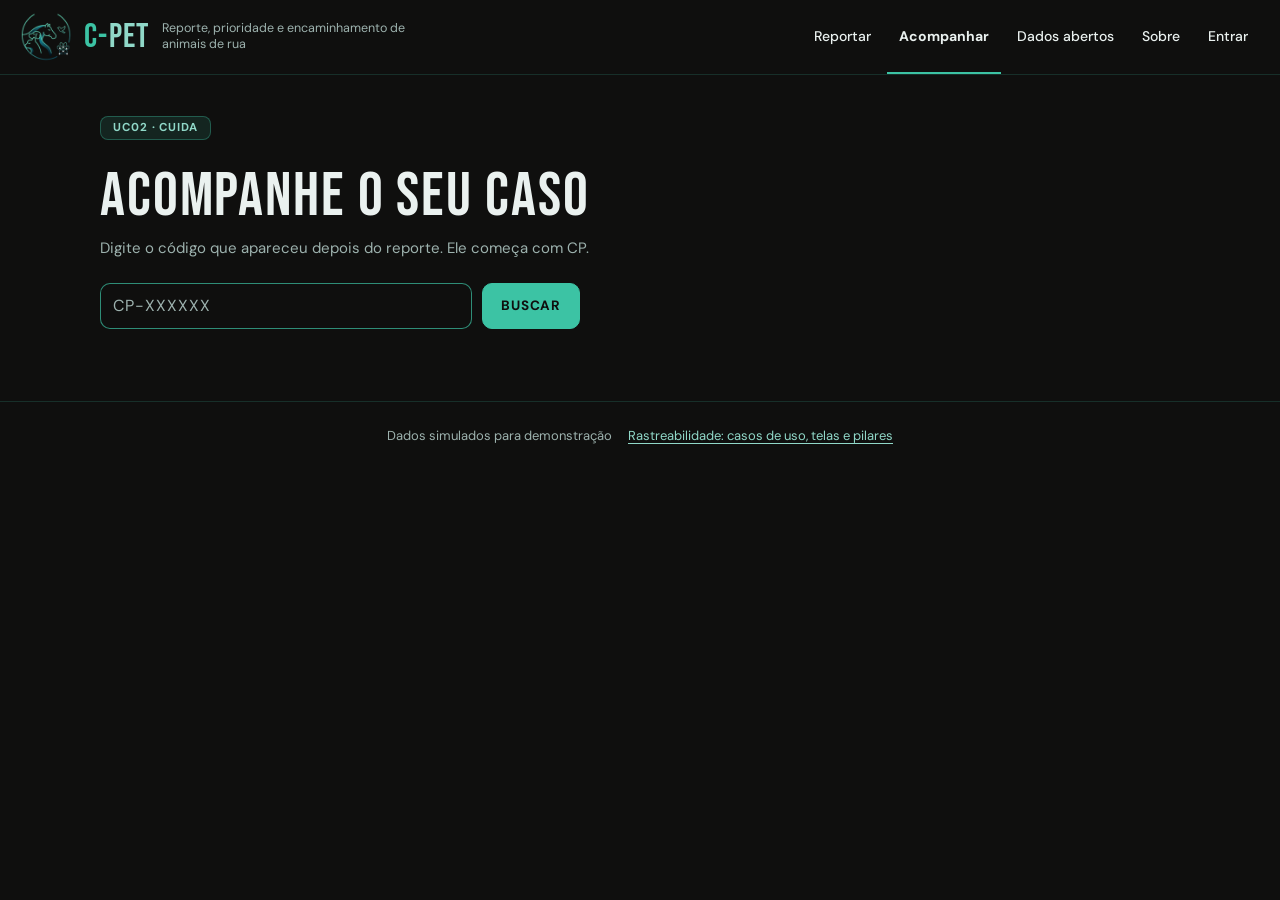
==== commit b59fc6d9: "Telas no tema escuro: heroi, Sobre no estilo do deck e textos de fontes Co-Authored-By: Claude Sonne" ====
--- a/src/main/resources/static/acompanhar.html
+++ b/src/main/resources/static/acompanhar.html
@@ -7,6 +7,7 @@
   <meta name="description" content="Digite o código do seu reporte e veja cada etapa do atendimento.">
   <link rel="icon" href="img/favicon.ico" sizes="any">
   <link rel="apple-touch-icon" href="img/apple-touch-icon.png">
+  <link rel="stylesheet" href="css/tokens.css">
   <link rel="stylesheet" href="vendor/bootstrap.min.css">
   <link rel="stylesheet" href="css/app.css">
   <link rel="stylesheet" href="css/cidadao.css">
--- a/src/main/resources/static/css/tokens.css
+++ b/src/main/resources/static/css/tokens.css
@@ -0,0 +1,88 @@
+/* C-PET: tokens do tema escuro. Único arquivo com cores, fontes e escalas.
+   Cores medidas no deck "Pitch C-PET para CitizenTech" (ver docs/DESIGN.md).
+   Nenhum outro CSS ou JS define cor: tudo vem daqui. */
+
+@font-face { font-family: "Bebas Neue"; font-weight: 400; font-display: swap; src: url("../fonts/bebas-neue-400.woff2") format("woff2"); }
+@font-face { font-family: "DM Sans"; font-weight: 100 1000; font-display: swap; src: url("../fonts/dm-sans-var.woff2") format("woff2"); }
+
+:root {
+  color-scheme: dark;
+
+  /* Identidade (deck) */
+  --fundo: #0F0F0E;
+  --superficie-a: #0A1D21;
+  --superficie-b: #0E1A1B;
+  --menta: #3CC3A4;
+  --menta-claro: #90D8C8;
+  --menta-claro-2: #ADE4D8;
+  --teal-profundo: #105868;
+  --texto: #EAF1EF;
+  --texto-2: #9DB2AE;
+  --borda: rgba(60, 195, 164, 0.35);
+  --borda-fraca: rgba(60, 195, 164, 0.18);
+  --borda-campo: rgba(60, 195, 164, 0.7);
+  --menta-fundo: rgba(60, 195, 164, 0.12);
+  --menta-fundo-forte: rgba(60, 195, 164, 0.22);
+  --sobre-menta: #0F0F0E;
+
+  /* Sinais: âmbar e vermelho sóbrios (texto/contorno) e vermelho sólido (fundo com texto claro) */
+  --ambar: #E6B450;
+  --ambar-fundo: rgba(230, 180, 80, 0.14);
+  --erro: #F2877D;
+  --erro-fundo: rgba(242, 135, 125, 0.14);
+  --erro-solido: #B3261E;
+  --sobre-erro: #FFFFFF;
+
+  /* Mapa */
+  --mapa-filtro: invert(1) hue-rotate(180deg) brightness(0.78) contrast(0.92) saturate(0.28) sepia(0.4) hue-rotate(122deg) saturate(1.5);
+  --score-alto: var(--erro);
+  --score-medio: var(--ambar);
+  --score-baixo: var(--menta);
+  --rampa-1: #105868; --sobre-rampa-1: #EAF1EF;
+  --rampa-2: #3CC3A4; --sobre-rampa-2: #0F0F0E;
+  --rampa-3: #E6B450; --sobre-rampa-3: #0F0F0E;
+  --rampa-4: #F2877D; --sobre-rampa-4: #0F0F0E;
+  --rampa-5: #B3261E; --sobre-rampa-5: #FFFFFF;
+
+  /* Herói */
+  --brilho: rgba(60, 195, 164, 0.16);
+  --rede-linha: rgba(60, 195, 164, 0.28);
+
+  /* Ícone do select (seta menta clara) */
+  --seta-select: url("data:image/svg+xml,%3csvg xmlns='http://www.w3.org/2000/svg' viewBox='0 0 16 16'%3e%3cpath fill='none' stroke='%2390D8C8' stroke-linecap='round' stroke-linejoin='round' stroke-width='2' d='m2 5 6 6 6-6'/%3e%3c/svg%3e");
+
+  /* Fontes */
+  --fonte-titulo: "Bebas Neue", "Arial Narrow", "Helvetica Neue Condensed", Impact, sans-serif;
+  --fonte: "DM Sans", system-ui, "Segoe UI", sans-serif;
+  --mono: "DM Sans", system-ui, sans-serif;
+
+  /* Escalas */
+  --e1: 4px; --e2: 8px; --e3: 12px; --e4: 16px; --e5: 24px; --e6: 32px; --e7: 48px;
+  --raio: 10px;
+  --raio-chip: 8px;
+  --raio-cartao: 18px;
+  --t: 120ms ease;
+  --sombra: none;
+  --sombra-forte: 0 8px 28px rgba(0, 0, 0, 0.55);
+
+  /* Nomes antigos, apontando para os novos (os componentes ainda os usam) */
+  --papel: var(--fundo);
+  --papel-2: var(--superficie-b);
+  --superficie: var(--superficie-a);
+  --tinta: var(--texto);
+  --tinta-2: var(--texto-2);
+  --tinta-3: var(--texto-2);
+  --linha: var(--borda-fraca);
+  --linha-forte: var(--borda);
+  --fundo-logo: var(--fundo);
+  --terracota-claro: var(--menta-claro);
+  --teal: var(--menta);
+  --teal-escuro: var(--menta-claro);
+  --teal-claro: var(--menta-fundo);
+  --ferrugem: var(--erro);
+  --ferrugem-escuro: var(--erro);
+  --ferrugem-claro: var(--erro-fundo);
+  --ocre: var(--ambar);
+  --ocre-claro: var(--ambar-fundo);
+  --ok: var(--menta);
+}
--- a/src/main/resources/static/css/app.css
+++ b/src/main/resources/static/css/app.css
@@ -1,38 +1,4 @@
-/* C-PET: tokens e componentes. Bootstrap fica só com grade e campos. */
-
-@font-face { font-family: "Schibsted Grotesk"; font-weight: 400; font-display: swap; src: url("../fonts/schibsted-grotesk-400.woff2") format("woff2"); }
-@font-face { font-family: "Schibsted Grotesk"; font-weight: 500; font-display: swap; src: url("../fonts/schibsted-grotesk-500.woff2") format("woff2"); }
-@font-face { font-family: "Schibsted Grotesk"; font-weight: 600; font-display: swap; src: url("../fonts/schibsted-grotesk-600.woff2") format("woff2"); }
-@font-face { font-family: "Schibsted Grotesk"; font-weight: 700; font-display: swap; src: url("../fonts/schibsted-grotesk-700.woff2") format("woff2"); }
-@font-face { font-family: "IBM Plex Mono"; font-weight: 400; font-display: swap; src: url("../fonts/ibm-plex-mono-400.woff2") format("woff2"); }
-@font-face { font-family: "IBM Plex Mono"; font-weight: 500; font-display: swap; src: url("../fonts/ibm-plex-mono-500.woff2") format("woff2"); }
-
-:root {
-  --papel: #F2EEE4;
-  --papel-2: #E9E3D5;
-  --superficie: #FBFAF6;
-  --tinta: #17252A;
-  --tinta-2: #3F4E52;
-  --tinta-3: #4F5E62;
-  --linha: #D6CFBF;
-  --linha-forte: #B3AA95;
-  --fundo-logo: #121212;
-  --terracota-claro: #E58A63;
-  --teal: #135969;
-  --teal-escuro: #0D404C;
-  --teal-claro: #D7E8EA;
-  --ferrugem: #A9431E;
-  --ferrugem-escuro: #7E2F12;
-  --ferrugem-claro: #F4DDD3;
-  --ocre: #7A530A;
-  --ocre-claro: #F1E4C3;
-  --ok: var(--teal);
-
-  --fonte: "Schibsted Grotesk", system-ui, sans-serif;
-  --mono: "IBM Plex Mono", ui-monospace, monospace;
-  --raio: 3px;
-  --t: 120ms ease;
-}
+/* C-PET: base e componentes do tema escuro. Todas as cores vêm de tokens.css. Bootstrap fica só com grade e campos. */
 
 *, *::before, *::after { box-sizing: border-box; }
 
@@ -40,181 +6,175 @@
 
 body {
   margin: 0;
-  background: var(--papel);
-  color: var(--tinta);
+  background: var(--fundo);
+  color: var(--texto);
   font-family: var(--fonte);
   font-size: 15px;
-  line-height: 1.5;
+  line-height: 1.55;
   --bs-body-font-family: var(--fonte);
-  --bs-body-bg: var(--papel);
-  --bs-body-color: var(--tinta);
+  --bs-body-bg: var(--fundo);
+  --bs-body-color: var(--texto);
 }
 
-h1, h2, h3, h4 { font-weight: 700; line-height: 1.15; letter-spacing: -0.01em; margin: 0; }
-h1 { font-size: clamp(1.7rem, 4.5vw, 2.5rem); }
-h2 { font-size: 1.25rem; }
-h3 { font-size: 1rem; }
+h1, h2, h3, h4 { font-family: var(--fonte-titulo); font-weight: 400; text-transform: uppercase; letter-spacing: 0.03em; line-height: 1.05; margin: 0; }
+h1 { font-size: clamp(2.4rem, 6.5vw, 3.9rem); }
+h2 { font-size: 1.9rem; }
+h3 { font-size: 1.3rem; }
+h4 { font-size: 1.1rem; }
+.dest { color: var(--menta); }
 p { margin: 0; }
-a { color: var(--teal); text-underline-offset: 3px; }
-a:hover { color: var(--teal-escuro); }
-.mono { font-family: var(--mono); font-feature-settings: "zero" 0; }
-.suave { color: var(--tinta-2); }
-.fraco { color: var(--tinta-3); }
+a { color: var(--menta-claro); text-underline-offset: 3px; }
+a:hover { color: var(--menta-claro-2); }
+.mono { font-family: var(--mono); font-variant-numeric: tabular-nums; }
+.suave { color: var(--texto-2); }
+.fraco { color: var(--texto-2); }
 .so-leitor { position: absolute; width: 1px; height: 1px; overflow: hidden; clip: rect(0 0 0 0); white-space: nowrap; }
 
-:focus-visible { outline: 2px solid var(--teal); outline-offset: 2px; }
+:focus-visible { outline: 2px solid var(--menta-claro); outline-offset: 2px; }
 
 /* Faixa de dados simulados e cabeçalho */
 .faixa-demo {
-  background: var(--ocre-claro);
-  border-bottom: 1px solid #D9C48E;
-  color: #5E4209;
+  background: var(--ambar-fundo);
+  border-bottom: 1px solid var(--borda-fraca);
+  color: var(--ambar);
   font-size: 12.5px;
   font-weight: 500;
   text-align: center;
   padding: 5px 12px;
-  letter-spacing: 0.01em;
+  letter-spacing: 0.02em;
 }
 
 .topo {
-  background: var(--fundo-logo);
-  color: var(--papel);
+  background: var(--fundo);
+  color: var(--texto);
+  border-bottom: 1px solid var(--borda-fraca);
   display: flex;
   align-items: center;
   gap: 24px;
   padding: 0 20px;
-  min-height: 76px;
+  min-height: 72px;
   position: sticky;
   top: 0;
   z-index: 1000;
 }
-.topo a { color: var(--papel); text-decoration: none; }
+.topo a { color: var(--texto); text-decoration: none; }
 .marca { display: flex; align-items: center; gap: 12px; }
-.emblema { position: relative; display: block; flex: none; width: 60px; height: 60px; border-radius: 50%; overflow: hidden; background: var(--fundo-logo); }
-.emblema img { position: absolute; width: 201%; max-width: none; left: -52.7%; top: -60.4%; }
-.emblema i { position: absolute; left: 29%; width: 42%; top: 0; height: 15%; background: var(--fundo-logo); }
-.wordmark { display: block; color: var(--papel); }
-.wordmark text { font-family: var(--fonte); font-weight: 700; font-size: 26px; letter-spacing: 0.02em; fill: currentColor; }
-.wordmark .pet { fill: var(--terracota-claro); }
-.marca small { font-weight: 400; font-size: 12.5px; color: #B9C2C4; letter-spacing: 0; }
+.emblema { display: block; flex: none; width: 52px; height: 52px; }
+.wordmark { font-family: var(--fonte-titulo); font-size: 34px; line-height: 1; letter-spacing: 0.04em; color: var(--menta); }
+.wordmark b { font-weight: 400; color: var(--menta-claro); }
+.marca small { font-weight: 400; font-size: 12.5px; color: var(--texto-2); letter-spacing: 0; max-width: 34ch; line-height: 1.25; }
 .topo nav { display: flex; gap: 4px; flex-wrap: wrap; margin-left: auto; align-items: center; }
 .topo nav a {
-  padding: 28px 10px 26px;
+  padding: 26px 12px 24px;
   font-size: 14px;
+  font-weight: 500;
   border-bottom: 2px solid transparent;
   transition: border-color var(--t), color var(--t);
 }
-.topo nav a:hover { border-bottom-color: #6B7A7E; }
-.topo nav a[aria-current="page"] { border-bottom-color: var(--terracota-claro); font-weight: 600; }
-.topo .usuario { font-size: 13px; color: #C4CDCF; display: flex; align-items: center; gap: 12px; }
+.topo nav a:hover { border-bottom-color: var(--borda); color: var(--menta-claro-2); }
+.topo nav a[aria-current="page"] { border-bottom-color: var(--menta); font-weight: 700; }
+.topo .usuario { font-size: 13px; color: var(--texto-2); display: flex; align-items: center; gap: 12px; }
 .topo .usuario button {
-  background: none; border: 1px solid #5C6B6F; color: var(--papel); border-radius: var(--raio);
-  padding: 4px 10px; font: inherit; font-size: 12.5px; cursor: pointer; transition: background var(--t);
+  background: none; border: 1px solid var(--borda); color: var(--texto); border-radius: var(--raio);
+  padding: 4px 12px; font: inherit; font-size: 12.5px; cursor: pointer; transition: background var(--t);
 }
-.topo .usuario button:hover { background: #26302F; }
-.topo a:focus-visible, .topo button:focus-visible { outline-color: var(--papel); }
+.topo .usuario button:hover { background: var(--menta-fundo); }
 
 /* Botões */
 .btn-c {
   display: inline-flex; align-items: center; justify-content: center; gap: 8px;
-  font: inherit; font-weight: 600; font-size: 14px; line-height: 1;
-  padding: 11px 16px; border-radius: var(--raio);
-  border: 1px solid var(--teal); background: var(--teal); color: var(--superficie);
+  font: inherit; font-weight: 700; font-size: 13.5px; line-height: 1; text-transform: uppercase; letter-spacing: 0.06em;
+  padding: 12px 18px; border-radius: var(--raio);
+  border: 1px solid var(--menta); background: var(--menta); color: var(--sobre-menta);
   cursor: pointer; text-decoration: none;
   transition: background var(--t), border-color var(--t), transform var(--t), color var(--t);
 }
-.btn-c:hover { background: var(--teal-escuro); border-color: var(--teal-escuro); color: var(--superficie); }
+.btn-c:hover { background: var(--menta-claro); border-color: var(--menta-claro); color: var(--sobre-menta); }
 .btn-c:active { transform: translateY(1px); }
 .btn-c[disabled] { opacity: 0.45; cursor: not-allowed; transform: none; }
-.btn-c.sec { background: transparent; color: var(--teal); }
-.btn-c.sec:hover { background: var(--teal-claro); color: var(--teal-escuro); }
-.btn-c.perigo { background: transparent; color: var(--ferrugem); border-color: var(--ferrugem); }
-.btn-c.perigo:hover { background: var(--ferrugem-claro); color: var(--ferrugem-escuro); }
-.btn-c.pequeno { padding: 7px 11px; font-size: 13px; }
+.btn-c.sec { background: transparent; color: var(--menta); }
+.btn-c.sec:hover { background: var(--menta-fundo); color: var(--menta-claro); border-color: var(--menta-claro); }
+.btn-c.perigo { background: transparent; color: var(--erro); border-color: var(--erro); }
+.btn-c.perigo:hover { background: var(--erro-fundo); color: var(--erro); }
+.btn-c.pequeno { padding: 8px 12px; font-size: 12.5px; }
 .btn-c.cheio { width: 100%; }
 
 /* Campos */
 .campo { display: block; margin-bottom: 16px; }
-.campo > .rotulo { display: block; font-weight: 600; font-size: 14px; margin-bottom: 6px; }
-.campo .ajuda { display: block; color: var(--tinta-2); font-size: 13px; margin-top: 5px; }
+.campo > .rotulo { display: block; font-weight: 700; font-size: 14px; margin-bottom: 6px; }
+.campo .ajuda { display: block; color: var(--texto-2); font-size: 13px; margin-top: 5px; }
 .form-control, .form-select, textarea.form-control {
-  background: var(--superficie); border: 1px solid var(--linha-forte); border-radius: var(--raio);
-  color: var(--tinta); font-family: var(--fonte); font-size: 15px; padding: 10px 12px;
+  background-color: var(--fundo); border: 1px solid var(--borda-campo); border-radius: var(--raio);
+  color: var(--texto); font-family: var(--fonte); font-size: 15px; padding: 10px 12px;
   transition: border-color var(--t), box-shadow var(--t);
 }
-.form-control:focus, .form-select:focus { border-color: var(--teal); box-shadow: 0 0 0 2px var(--teal-claro); background: var(--superficie); color: var(--tinta); }
-.erro-campo { color: var(--ferrugem-escuro); font-size: 13.5px; margin-top: 6px; }
-.alerta-erro { border: 1px solid var(--ferrugem); background: var(--ferrugem-claro); color: var(--ferrugem-escuro); padding: 10px 12px; border-radius: var(--raio); font-size: 14px; }
+.form-select { background-image: var(--seta-select); }
+.form-control:focus, .form-select:focus { border-color: var(--menta); box-shadow: 0 0 0 2px var(--menta-fundo-forte); background-color: var(--fundo); color: var(--texto); }
+.form-control::file-selector-button { background: var(--superficie-b); color: var(--texto); border: 0; border-right: 1px solid var(--borda); }
+.erro-campo { color: var(--erro); font-size: 13.5px; margin-top: 6px; }
+.alerta-erro { border: 1px solid var(--erro); background: var(--erro-fundo); color: var(--erro); padding: 10px 12px; border-radius: var(--raio); font-size: 14px; }
 
-/* Chips */
+/* Chips e etiquetas: retângulo arredondado com contorno */
 .chip {
-  display: inline-flex; align-items: center; font-size: 11.5px; font-weight: 600; letter-spacing: 0.03em;
-  text-transform: uppercase; padding: 2px 7px; border-radius: 2px; border: 1px solid var(--linha-forte);
-  color: var(--tinta-2); background: transparent; white-space: nowrap;
+  display: inline-flex; align-items: center; font-size: 11.5px; font-weight: 700; letter-spacing: 0.06em;
+  text-transform: uppercase; padding: 2px 8px; border-radius: var(--raio-chip); border: 1px solid var(--borda);
+  color: var(--texto-2); background: transparent; white-space: nowrap;
 }
-.chip.REPORTADO { color: var(--ocre); border-color: #C9AE6B; background: var(--ocre-claro); }
-.chip.TRIAGEM { color: var(--tinta); border-color: var(--tinta-2); }
-.chip.ENCAMINHADO { color: var(--teal-escuro); border-color: var(--teal); background: var(--teal-claro); }
-.chip.ATENDIDO { color: #fff; border-color: var(--ok); background: var(--ok); }
-.chip.ADOTADO { color: var(--ferrugem-escuro); border-color: var(--ferrugem); background: var(--ferrugem-claro); }
-.chip.ARQUIVADO { color: var(--tinta-3); border-style: dashed; }
+.chip.REPORTADO { color: var(--ambar); border-color: var(--ambar); background: var(--ambar-fundo); }
+.chip.TRIAGEM { color: var(--texto); border-color: var(--texto-2); }
+.chip.ENCAMINHADO { color: var(--menta-claro); border-color: var(--menta); background: var(--menta-fundo); }
+.chip.ATENDIDO { color: var(--sobre-menta); border-color: var(--menta); background: var(--menta); }
+.chip.ADOTADO { color: var(--sobre-menta); border-color: var(--menta-claro); background: var(--menta-claro); }
+.chip.ARQUIVADO { color: var(--texto-2); border-style: dashed; }
+.chip-celula { background: var(--superficie-a); color: var(--erro); border-color: var(--erro); transform: translateY(-100%); }
 
 /* Score */
 .score {
-  font-family: var(--mono); font-weight: 500; font-size: 13px; min-width: 2.4em; text-align: center;
-  padding: 2px 5px; border-radius: 2px; border: 1px solid var(--linha-forte); background: var(--superficie);
+  font-family: var(--mono); font-variant-numeric: tabular-nums; font-weight: 700; font-size: 13px; min-width: 2.4em; text-align: center;
+  padding: 2px 5px; border-radius: var(--raio-chip); border: 1px solid var(--borda); background: var(--superficie-b); color: var(--texto);
 }
-.score.alto { background: var(--ferrugem); border-color: var(--ferrugem); color: #fff; }
-.score.medio { background: var(--ocre-claro); border-color: #C9AE6B; color: var(--ocre); }
-.score.baixo { color: var(--tinta-2); }
+.score.alto { background: var(--erro-solido); border-color: var(--erro); color: var(--sobre-erro); }
+.score.medio { background: var(--ambar-fundo); border-color: var(--ambar); color: var(--ambar); }
+.score.baixo { color: var(--texto-2); }
 
 /* Estruturas de página */
 .pagina { max-width: 1120px; margin: 0 auto; padding: 40px 20px 72px; }
-.cartao { background: var(--superficie); border: 1px solid var(--linha); border-radius: var(--raio); }
-.titulo-secao { font-size: 13px; font-weight: 600; color: var(--tinta-2); margin-bottom: 10px; }
+.cartao { background: var(--superficie-a); border: 1px solid var(--borda); border-radius: var(--raio-cartao); }
+.titulo-secao { font-size: 13px; font-weight: 700; color: var(--texto-2); margin-bottom: 10px; text-transform: uppercase; letter-spacing: 0.08em; }
 
-.mapa { width: 100%; background: var(--papel-2); border: 1px solid var(--linha-forte); border-radius: var(--raio); z-index: 0; }
-.leaflet-container { font-family: var(--fonte); }
-.leaflet-container a { color: var(--teal); }
+.mapa { width: 100%; background: var(--superficie-b); border: 1px solid var(--borda); border-radius: var(--raio-cartao); z-index: 0; }
+.leaflet-container { font-family: var(--fonte); background: var(--superficie-b); }
+.leaflet-container a { color: var(--menta-claro); }
 
 /* Linha do tempo */
 .linha-tempo { list-style: none; margin: 0; padding: 0; position: relative; }
 .linha-tempo li { position: relative; padding: 0 0 20px 28px; }
-.linha-tempo li::before { content: ""; position: absolute; left: 6px; top: 6px; bottom: -6px; width: 1px; background: var(--linha-forte); }
+.linha-tempo li::before { content: ""; position: absolute; left: 6px; top: 6px; bottom: -6px; width: 1px; background: var(--borda); }
 .linha-tempo li:last-child::before { display: none; }
 .linha-tempo li::after {
   content: ""; position: absolute; left: 0; top: 4px; width: 13px; height: 13px; border-radius: 50%;
-  background: var(--teal); border: 2px solid var(--superficie); box-shadow: 0 0 0 1px var(--teal);
+  background: var(--menta); border: 2px solid var(--fundo); box-shadow: 0 0 0 1px var(--menta);
 }
-.linha-tempo li.futuro::after { background: var(--superficie); box-shadow: 0 0 0 1px var(--linha-forte); }
-.linha-tempo li.futuro { color: var(--tinta-3); }
-.linha-tempo .quando { font-family: var(--mono); font-size: 12.5px; color: var(--tinta-2); }
-.linha-tempo strong { display: block; font-weight: 600; }
+.linha-tempo li.futuro::after { background: var(--fundo); box-shadow: 0 0 0 1px var(--borda); }
+.linha-tempo li.futuro { color: var(--texto-2); }
+.linha-tempo .quando { display: block; font-family: var(--mono); font-size: 12.5px; color: var(--texto-2); }
+.linha-tempo strong { display: block; font-weight: 700; }
 
 @media (max-width: 640px) {
   body { font-size: 15px; }
   .marca small { display: none; }
-  .topo { padding: 0 14px; gap: 12px; flex-wrap: wrap; }
-  .topo nav { margin-left: 0; width: 100%; }
-  .topo nav a { padding: 8px 8px 6px; }
-  .marca { padding: 8px 0 0; }
-  .emblema { width: 56px; height: 56px; }
   .pagina { padding: 28px 16px 56px; }
 }
 
 @media (prefers-reduced-motion: reduce) {
-  * { transition: none !important; }
+  * { transition: none !important; animation: none !important; }
 }
 
-/* Mapas: tiles dessaturados para os pinos e as células aparecerem */
-.leaflet-tile-pane { filter: grayscale(.85) sepia(.12) brightness(1.04); }
+.leaflet-tile-pane { filter: var(--mapa-filtro); }
 
-/* Foco visível em campos, botões, cartões e links */
-.form-control:focus-visible, .form-select:focus-visible, textarea.form-control:focus-visible {
-  outline: 2px solid var(--teal); outline-offset: 2px; border-color: var(--teal);
-}
+.form-control::placeholder, textarea.form-control::placeholder { color: var(--texto-2); opacity: 1; }
 .fila li button:focus-visible, .item-alerta:focus-visible { outline-offset: -3px; }
-.usuario-cartao:focus-visible, .btn-alerta:focus-visible { outline-offset: 2px; }
-.form-control::placeholder, textarea.form-control::placeholder { color: #55646A; opacity: 1; }
 
-.nota-sim { font-size: 12.5px; color: var(--tinta-3); margin-top: 10px; }
+.nota-sim { font-size: 12.5px; color: var(--texto-2); margin-top: 10px; }
+
+input[type="checkbox"], input[type="radio"] { accent-color: var(--menta); }
--- a/src/main/resources/static/css/cidadao.css
+++ b/src/main/resources/static/css/cidadao.css
@@ -38,9 +38,9 @@
 /* Confirmação */
 .recebido { max-width: 640px; margin: 0 auto; padding: 48px 20px 80px; }
 .carimbo {
-  display: inline-block; margin: 22px 0 14px; padding: 14px 22px; border: 2px solid var(--tinta);
-  font-family: var(--mono); font-weight: 500; font-size: clamp(1.9rem, 8vw, 2.8rem); letter-spacing: 0.08em;
-  transform: rotate(-1.5deg); background: var(--superficie);
+  display: inline-block; margin: 22px 0 14px; padding: 12px 22px; border: 1px solid var(--menta); border-radius: var(--raio-cartao);
+  font-family: var(--fonte-titulo); font-weight: 400; font-size: clamp(2.2rem, 9vw, 3.4rem); letter-spacing: 0.1em; color: var(--menta);
+  background: var(--superficie-a);
 }
 .recebido .acoes-form { margin-top: 26px; }
 .recebido p { max-width: 54ch; color: var(--tinta-2); font-size: 16px; }
@@ -71,21 +71,21 @@
 .numeros { display: grid; grid-template-columns: repeat(3, minmax(0, 1fr)); border: 1px solid var(--linha-forte); background: var(--superficie); margin-top: 28px; }
 .numeros > div { padding: 16px 18px; border-left: 1px solid var(--linha); }
 .numeros > div:first-child { border-left: 0; }
-.numeros .valor { font-family: var(--mono); font-size: 2rem; font-weight: 500; line-height: 1.1; }
+.numeros .valor { font-family: var(--fonte-titulo); font-size: 3rem; font-weight: 400; line-height: 1; letter-spacing: 0.03em; color: var(--menta); }
 .numeros .rotulo { font-size: 13px; color: var(--tinta-2); margin-top: 4px; }
 .dados-grade { display: grid; grid-template-columns: minmax(0, 1.25fr) minmax(0, 1fr); gap: 36px; margin-top: 36px; align-items: start; }
 .dados-grade .mapa { height: 480px; }
 .tabela-bairros { width: 100%; border-collapse: collapse; font-size: 14px; }
-.tabela-bairros th { text-align: left; font-size: 13px; font-weight: 600; color: var(--tinta-2); padding: 0 0 8px 14px; border-bottom: 1px solid var(--tinta); }
+.tabela-bairros th { text-align: left; font-size: 13px; font-weight: 600; color: var(--tinta-2); padding: 0 0 8px 14px; border-bottom: 1px solid var(--borda); }
 .tabela-bairros th:first-child, .tabela-bairros td:first-child { padding-left: 0; }
 .tabela-bairros td { padding: 10px 0 10px 14px; border-bottom: 1px solid var(--linha); vertical-align: middle; }
 .tabela-bairros tbody th { font-size: 14px; font-weight: 600; color: var(--tinta); padding: 10px 0 10px 0; border-bottom: 1px solid var(--linha); }
 .tabela-bairros th.num, .tabela-bairros td.num { text-align: right; }
 .tabela-bairros td.num { font-family: var(--mono); }
 .barra { height: 6px; background: var(--papel-2); width: 100%; min-width: 60px; }
-.barra i { display: block; height: 100%; background: var(--ferrugem); }
+.barra i { display: block; height: 100%; background: var(--menta); border-radius: 3px; }
 .legenda { display: flex; gap: 14px; align-items: center; font-size: 12.5px; color: var(--tinta-2); margin-top: 10px; flex-wrap: wrap; }
-.legenda span.q { display: inline-block; width: 14px; height: 14px; margin-right: 5px; vertical-align: -2px; border: 1px solid rgba(0,0,0,.2); }
+.legenda span.q { display: inline-block; width: 14px; height: 14px; margin-right: 5px; vertical-align: -2px; border: 1px solid var(--borda); border-radius: 3px; }
 .nota-privacidade { margin-top: 28px; font-size: 13.5px; color: var(--tinta-2); max-width: 70ch; }
 
 @media (max-width: 900px) {
@@ -98,7 +98,7 @@
   .tipos, .linha-contato { grid-template-columns: minmax(0, 1fr); }
   .nota-consent { padding-top: 0; }
   .abertura { padding-top: 30px; }
-  .numeros .valor { font-size: 1.5rem; }
+  .numeros .valor { font-size: 2.2rem; }
   .numeros > div { padding: 12px; }
   .dados-grade .mapa { height: 320px; }
 }
@@ -107,15 +107,15 @@
 .filtro-tipo { margin-top: 28px; max-width: 320px; }
 .filtro-tipo .rotulo { display: block; font-weight: 600; font-size: 14px; margin-bottom: 6px; }
 .bolha {
-  display: flex; align-items: center; justify-content: center; border-radius: 50%; border: 1px solid #17252A;
-  font-family: var(--mono); font-weight: 500; font-size: 13px; opacity: 0.92; cursor: pointer;
+  display: flex; align-items: center; justify-content: center; border-radius: 50%; border: 1px solid var(--fundo);
+  font-family: var(--mono); font-weight: 700; font-size: 13px; opacity: 0.95; cursor: pointer;
 }
 .ranking { list-style: none; margin: 0; padding: 0; }
 .ranking li { display: grid; grid-template-columns: 34px minmax(0, 1fr); gap: 12px; align-items: center; padding: 9px 0; border-top: 1px solid var(--linha); }
-.ranking li:first-child { border-top: 1px solid var(--tinta); }
+.ranking li:first-child { border-top: 1px solid var(--borda); }
 .ranking b { display: block; font-weight: 600; }
 .ranking small { display: block; color: var(--tinta-2); font-size: 12.5px; }
-.bolha-mini { display: flex; align-items: center; justify-content: center; width: 34px; height: 34px; border-radius: 50%; border: 1px solid #17252A; font-family: var(--mono); font-weight: 500; }
+.bolha-mini { display: flex; align-items: center; justify-content: center; width: 34px; height: 34px; border-radius: 50%; border: 1px solid var(--fundo); font-family: var(--mono); font-weight: 700; }
 
 /* Campo de foto com rótulo próprio */
 .anexo { display: flex; align-items: center; gap: 12px; flex-wrap: wrap; }
--- a/src/main/resources/static/css/moderno.css
+++ b/src/main/resources/static/css/moderno.css
@@ -1,133 +1,196 @@
-/* Camada de acabamento: espaçamento, cartões, mapa, navegação e ícones. Carregada depois dos demais. */
-
-:root {
-  --e1: 4px; --e2: 8px; --e3: 12px; --e4: 16px; --e5: 24px; --e6: 32px; --e7: 48px;
-  --raio: 8px;
-  --raio-cartao: 14px;
-  --sombra: 0 1px 2px rgba(23, 37, 42, 0.06), 0 2px 10px rgba(23, 37, 42, 0.05);
-  --sombra-forte: 0 2px 4px rgba(23, 37, 42, 0.08), 0 8px 24px rgba(23, 37, 42, 0.10);
-}
+/* Camada de acabamento do tema escuro: cartões, ícones, mapa, navegação, herói e Sobre. Carregada por último. Só usa tokens. */
 
 #cabecalho { display: contents; }
 
-/* Cartões */
-.cartao, .caso-card, .tipo label, .usuario-cartao, .campanha, .contexto, .numeros, .painel-alertas {
+/* Cartões: superfície escura, contorno menta translúcido, sem sombra pesada */
+.cartao, .caso-card, .tipo label, .usuario-cartao, .campanha, .contexto, .numeros, .painel-alertas, .pilares li, .card-sobre {
   border-radius: var(--raio-cartao);
   box-shadow: var(--sombra);
 }
-.numeros { overflow: hidden; }
-.tipo label { transition: border-color var(--t), box-shadow var(--t), background var(--t), transform var(--t); }
-.usuario-cartao { transition: border-color var(--t), box-shadow var(--t), background var(--t), transform var(--t); }
-.usuario-cartao:hover { box-shadow: var(--sombra-forte); transform: translateY(-1px); }
-.caso-card { padding: var(--e4); }
-.painel-alertas { box-shadow: var(--sombra-forte); }
-.mapa { border-radius: var(--raio-cartao); }
-.contexto { background: var(--superficie); border-style: dashed; }
+.numeros { overflow: hidden; border-color: var(--borda); }
+.numeros > div { border-left-color: var(--borda-fraca); }
+.tipo label { background: var(--superficie-a); border-color: var(--borda); transition: border-color var(--t), background var(--t); }
+.tipo input:checked + label { background: var(--menta-fundo-forte); border-color: var(--menta); box-shadow: inset 0 0 0 1px var(--menta); }
+.usuario-cartao { background: var(--superficie-a); border-color: var(--borda); transition: border-color var(--t), background var(--t), transform var(--t); }
+.usuario-cartao:hover { transform: translateY(-2px); }
+.caso-card { padding: var(--e4); background: var(--superficie-a); border-color: var(--borda); }
+.painel-alertas { box-shadow: var(--sombra-forte); background: var(--superficie-a); }
+.mapa { border-radius: var(--raio-cartao); border-color: var(--borda); }
+.contexto { background: var(--superficie-a); border-style: dashed; }
+.campanha { background: var(--superficie-a); border-color: var(--borda); }
 .proto-bloco { overflow-x: auto; }
+.chip, .score, .selo { border-radius: var(--raio-chip); }
+.form-control, .form-select { border-radius: var(--raio); }
+.barra-ferramenta { background: var(--superficie-a); border-bottom-color: var(--borda); }
+.btn-alerta { background: var(--superficie-b); border-color: var(--borda); color: var(--texto); }
+.btn-alerta:hover, .btn-alerta[aria-expanded="true"] { background: var(--menta-fundo); border-color: var(--menta); }
+.btn-c.acao { background: var(--menta); border-color: var(--menta); color: var(--sobre-menta); }
+.painel-grade > section, .recurso-grade > section { background: var(--fundo); }
+.painel-grade > section.col-fila, .painel-grade > section.col-detalhe { background: var(--superficie-a); }
+.fila li button:hover, .item-alerta:hover { background: var(--menta-fundo); }
+.fila li button[aria-current="true"] { background: var(--menta-fundo-forte); }
+.tabela-bairros th { text-transform: uppercase; letter-spacing: 0.06em; font-size: 12px; }
+.reporte .contato span { background: var(--ambar-fundo); color: var(--ambar); border-radius: 4px; }
+details.arquivar summary { color: var(--erro); }
+.link-pendente { color: var(--ambar); }
 
-/* Botões: primário teal; terracota só para a ação principal da tela e para urgência */
-.btn-c { border-radius: var(--raio); }
-.btn-c.acao { background: var(--ferrugem); border-color: var(--ferrugem); color: #fff; }
-.btn-c.acao:hover { background: var(--ferrugem-escuro); border-color: var(--ferrugem-escuro); color: #fff; }
-.chip { border-radius: 6px; }
-.score { border-radius: 6px; }
-.selo { border-radius: 6px; }
-.form-control, .form-select { border-radius: var(--raio); }
+/* Ícones de linha, soltos e dentro de quadrados arredondados com contorno */
+.ico { width: 18px; height: 18px; flex: none; fill: none; stroke: currentColor; stroke-width: 1.8; stroke-linecap: round; stroke-linejoin: round; }
+.ico-q {
+  display: inline-flex; align-items: center; justify-content: center; flex: none; width: 56px; height: 56px;
+  border: 1px solid var(--menta); border-radius: 16px; color: var(--menta); background: var(--superficie-a);
+}
+.ico-q .ico { width: 28px; height: 28px; stroke-width: 1.6; }
+.ico-q img { width: 36px; height: 36px; display: block; }
 
-/* Ícones de linha */
-.ico { width: 18px; height: 18px; flex: none; fill: none; stroke: currentColor; stroke-width: 1.8; stroke-linecap: round; stroke-linejoin: round; }
-
-/* Mapa: controles do Leaflet no mesmo traço do site */
-.leaflet-bar { border: 1px solid var(--linha-forte) !important; border-radius: var(--raio) !important; box-shadow: var(--sombra) !important; overflow: hidden; }
-.leaflet-bar a, .leaflet-bar a:hover { background: var(--superficie); color: var(--teal); border-bottom: 1px solid var(--linha); width: 34px; height: 34px; line-height: 34px; transition: background var(--t); }
-.leaflet-bar a:hover { background: var(--teal-claro); }
+/* Mapa escuro: tiles filtrados (tokens.css), controles e popups no estilo dos cartões */
+.leaflet-bar { border: 1px solid var(--borda) !important; border-radius: var(--raio) !important; box-shadow: none !important; overflow: hidden; }
+.leaflet-bar a, .leaflet-bar a:hover { background: var(--superficie-a); color: var(--menta); border-bottom: 1px solid var(--borda-fraca); width: 34px; height: 34px; line-height: 34px; transition: background var(--t); }
+.leaflet-bar a:hover { background: var(--menta-fundo-forte); color: var(--menta-claro); }
 .leaflet-bar a:last-child { border-bottom: 0; }
-.leaflet-control-attribution { background: rgba(251, 250, 246, 0.85) !important; color: var(--tinta-2); border-radius: 6px 0 0 0; }
-.leaflet-control-attribution a { color: var(--teal); }
+.leaflet-bar a.leaflet-disabled { background: var(--superficie-b); color: var(--texto-2); }
+.leaflet-control-attribution { background: var(--superficie-a) !important; color: var(--texto-2) !important; border-radius: 8px 0 0 0; }
+.leaflet-control-attribution a { color: var(--menta-claro) !important; }
+.leaflet-popup-content-wrapper, .leaflet-popup-tip { background: var(--superficie-a); color: var(--texto); border: 1px solid var(--borda); }
 .leaflet-popup-content-wrapper { border-radius: var(--raio-cartao); box-shadow: var(--sombra-forte); }
+.leaflet-popup-content { margin: 12px 16px; font-family: var(--fonte); }
+.leaflet-container a.leaflet-popup-close-button { color: var(--texto-2); }
+.leaflet-container a.leaflet-popup-close-button:hover { color: var(--menta-claro); }
+.leaflet-tooltip { background: var(--superficie-a); color: var(--texto); border: 1px solid var(--borda); box-shadow: none; }
+.pino-local { filter: none; }
 
 /* Linha do tempo do histórico (painel e acompanhamento) */
 .historico { position: relative; }
 .historico li { position: relative; display: block; padding: 0 0 var(--e4) 26px; border-top: 0; }
-.historico li::before { content: ""; position: absolute; left: 5px; top: 8px; bottom: -4px; width: 1px; background: var(--linha-forte); }
+.historico li::before { content: ""; position: absolute; left: 5px; top: 8px; bottom: -4px; width: 1px; background: var(--borda); }
 .historico li:last-child::before { display: none; }
-.historico li::after { content: ""; position: absolute; left: 0; top: 4px; width: 11px; height: 11px; border-radius: 50%; background: var(--superficie); border: 2px solid var(--teal); }
-.historico li:last-child::after { background: var(--teal); }
-.historico .quando { display: block; font-family: var(--mono); font-size: 12px; color: var(--tinta-2); }
+.historico li::after { content: ""; position: absolute; left: 0; top: 4px; width: 11px; height: 11px; border-radius: 50%; background: var(--fundo); border: 2px solid var(--menta); }
+.historico li:last-child::after { background: var(--menta); }
+.historico .quando { display: block; font-family: var(--mono); font-size: 12px; color: var(--texto-2); }
 .historico .passagem { display: flex; flex-wrap: wrap; gap: var(--e1) var(--e2); align-items: center; margin-top: 2px; }
-.historico .seta { color: var(--tinta-3); }
+.historico .seta { color: var(--menta); }
 .historico small { margin-top: 2px; }
 
-/* Etiqueta de caso de uso e pilar */
-.etiqueta-uc { display: inline-block; font-size: 12.5px; color: var(--tinta-2); border: 1px solid var(--linha-forte); border-radius: 999px; padding: 2px 10px; background: var(--superficie); }
-.etiqueta-uc b { color: var(--teal); font-weight: 600; }
-.base-calculo { font-size: 12.5px; color: var(--tinta-3); margin-top: var(--e2); }
+/* Etiqueta de caso de uso: chip pequeno de uma linha */
+.etiqueta-uc {
+  display: inline-block; white-space: nowrap; margin-bottom: var(--e5); padding: 3px 12px; line-height: 1.4;
+  font-size: 11.5px; font-weight: 700; letter-spacing: 0.08em; text-transform: uppercase;
+  color: var(--menta-claro); border: 1px solid var(--borda); border-radius: var(--raio-chip); background: var(--menta-fundo);
+}
+.etiqueta-uc b { color: var(--menta); font-weight: 700; }
+.barra-ferramenta .etiqueta-uc { margin-bottom: 0; }
+.base-calculo { font-size: 12.5px; color: var(--texto-2); margin-top: var(--e2); }
 
 /* Rodapé */
-.rodape { border-top: 1px solid var(--linha-forte); padding: var(--e5) 20px; font-size: 13px; color: var(--tinta-2); display: flex; gap: var(--e4); flex-wrap: wrap; justify-content: center; }
-.rodape a { color: var(--teal); }
+.rodape { border-top: 1px solid var(--borda-fraca); padding: var(--e5) 20px; font-size: 13px; color: var(--texto-2); display: flex; gap: var(--e4); flex-wrap: wrap; justify-content: center; }
+.rodape a { color: var(--menta-claro); }
+
+.abas { top: 72px; background: var(--superficie-a); }
+.proto-bloco table { min-width: 640px; }
+.proto-bloco td { vertical-align: top; }
+.linha-tempo .quando { display: block; }
+.selo-proto { color: var(--ambar); border-color: var(--ambar); border-radius: var(--raio-chip); }
+
+/* Rótulo de seção no estilo do deck: caixa alta e fio fino */
+.rotulo-secao {
+  font-family: var(--fonte-titulo); font-size: 1.15rem; letter-spacing: 0.08em; text-transform: uppercase; color: var(--texto);
+  padding-bottom: var(--e2); border-bottom: 1px solid var(--borda); margin-bottom: var(--e5); max-width: 460px;
+}
+
+/* Herói: brilho suave em menta e rede de nós e linhas */
+.heroi { position: relative; overflow: hidden; isolation: isolate; background: radial-gradient(ellipse 60% 90% at 88% 20%, var(--brilho), transparent 70%); }
+.heroi .rede { position: absolute; right: -20px; top: 0; height: 100%; width: min(560px, 60%); z-index: -1; pointer-events: none; fill: none; stroke: var(--rede-linha); stroke-width: 1; }
+.heroi .rede circle { fill: var(--menta-fundo-forte); stroke: var(--menta); }
+.abertura.heroi { max-width: none; padding-left: max(20px, calc((100% - 1120px) / 2 + 20px)); padding-right: max(20px, calc((100% - 1120px) / 2 + 20px)); border-bottom: 1px solid var(--borda-fraca); padding-bottom: var(--e6); }
+.abertura h1 { max-width: 26ch; font-size: clamp(2.3rem, 5.4vw, 3.5rem); }
+.abertura p { color: var(--texto-2); }
+.abertura .identidade-linha { font-family: var(--fonte-titulo); font-size: 1.6rem; letter-spacing: 0.04em; text-transform: uppercase; color: var(--texto); margin-top: var(--e4); max-width: none; }
+.abertura .identidade-linha a { font-family: var(--fonte); font-size: 14px; letter-spacing: 0; text-transform: none; margin-left: var(--e2); }
+
+/* Sobre */
+.sobre-topo { background-color: var(--fundo); border-bottom: 1px solid var(--borda-fraca); }
+.sobre-topo-miolo { max-width: 1120px; margin: 0 auto; padding: var(--e7) 20px; display: flex; gap: var(--e6); align-items: center; }
+.emblema-grande { width: 160px; height: 160px; flex: none; }
+.wordmark.grande { font-size: 76px; letter-spacing: 0.05em; }
+.wordmark.grande b { color: var(--teal-profundo); }
+.sobre-topo h1 { font-size: clamp(2.2rem, 5vw, 3.4rem); max-width: 18ch; margin-top: var(--e2); }
+.sobre-topo p.sub { margin-top: var(--e3); max-width: 56ch; color: var(--texto-2); font-size: 17px; }
+.sobre section { margin-top: var(--e7); }
+.sobre section:first-child { margin-top: 0; }
+.sobre h2 { margin-bottom: var(--e4); font-size: clamp(2rem, 4.2vw, 2.8rem); max-width: 32ch; }
+.sobre p + p, .sobre p + ul { margin-top: var(--e3); }
+.sobre .texto { max-width: 70ch; color: var(--texto-2); }
+.lista-dados { margin: var(--e3) 0 0; padding-left: 20px; color: var(--texto-2); max-width: 74ch; }
+.lista-dados li { margin-bottom: var(--e2); }
+.lista-dados b { color: var(--texto); }
+.fonte-ref { font-size: 13px; color: var(--texto-2); }
+.pilares { list-style: none; margin: var(--e5) 0 0; padding: 0; display: grid; grid-template-columns: repeat(auto-fit, minmax(300px, 1fr)); gap: var(--e4); }
+.pilares li { padding: var(--e5); background: var(--superficie-a); border: 1px solid var(--borda); }
+.pilares .num { display: block; font-family: var(--fonte-titulo); font-size: 3.4rem; line-height: 1; color: var(--menta); }
+.pilares h3 { font-size: 1.7rem; margin: var(--e1) 0 var(--e2); }
+.pilares p { color: var(--texto-2); }
+.acoes-sobre { display: flex; gap: var(--e3); flex-wrap: wrap; }
+
+.jornada { list-style: none; margin: var(--e5) 0 0; padding: 0; display: grid; grid-template-columns: repeat(4, minmax(0, 1fr)); gap: var(--e6) var(--e4); counter-reset: etapa; }
+.jornada li { position: relative; }
+.jornada .ico-q { margin-bottom: var(--e3); }
+.jornada h3 { font-family: var(--fonte); text-transform: none; letter-spacing: 0; font-size: 1.02rem; font-weight: 700; line-height: 1.25; }
+.jornada p { color: var(--texto-2); font-size: 13.5px; margin-top: var(--e1); }
+.jornada .seta-j { position: absolute; top: 18px; left: 72px; right: -8px; height: 20px; display: flex; align-items: center; color: var(--menta); }
+.jornada .seta-j::before { content: ""; flex: 1; height: 1px; background: var(--menta); }
+.jornada .seta-j svg { width: 14px; height: 14px; flex: none; fill: none; stroke: currentColor; stroke-width: 2; stroke-linecap: round; stroke-linejoin: round; margin-left: -2px; }
+
+.beneficios { display: grid; grid-template-columns: repeat(2, minmax(0, 1fr)); gap: var(--e5); margin-top: var(--e5); }
+.card-sobre { padding: var(--e5); border: 1px solid var(--borda); background: var(--superficie-a); }
+.card-sobre h3 { margin-bottom: var(--e3); }
+.card-sobre ul { margin: 0; padding-left: 20px; color: var(--texto-2); }
+.card-sobre li { margin-bottom: var(--e2); }
+.card-sobre.cheio { background: var(--menta); border-color: var(--menta); color: var(--sobre-menta); }
+.card-sobre.cheio h3, .card-sobre.cheio ul { color: var(--sobre-menta); }
+
+.ods { list-style: none; margin: var(--e5) 0 0; padding: 0; display: grid; grid-template-columns: repeat(3, minmax(0, 1fr)); gap: var(--e4); }
+.ods li { padding: var(--e5); border: 1px solid var(--borda); border-radius: var(--raio-cartao); background: var(--superficie-a); }
+.ods .num { font-family: var(--fonte-titulo); font-size: 2.6rem; line-height: 1; color: var(--menta); }
+.ods h3 { font-size: 1.25rem; margin: var(--e1) 0 var(--e2); }
+.ods p { color: var(--texto-2); font-size: 14px; }
+.ods a { display: inline-block; margin-top: var(--e2); font-size: 13.5px; }
+
+.equipe { list-style: none; margin: var(--e5) 0 0; padding: 0; display: grid; grid-template-columns: repeat(2, minmax(0, 1fr)); gap: var(--e4); }
+.equipe li { display: flex; gap: var(--e4); align-items: center; padding: var(--e5); border: 1px solid var(--borda); border-radius: var(--raio-cartao); background: var(--superficie-a); }
+.equipe b { display: block; font-family: var(--fonte-titulo); font-weight: 400; font-size: 1.6rem; letter-spacing: 0.04em; text-transform: uppercase; }
+.equipe span { color: var(--texto-2); font-size: 14px; }
 
 /* Celular: navegação inferior fixa */
+@media (max-width: 900px) {
+  .jornada { grid-template-columns: repeat(2, minmax(0, 1fr)); }
+  .beneficios, .ods, .equipe { grid-template-columns: minmax(0, 1fr); }
+}
 @media (max-width: 640px) {
   body { padding-bottom: 64px; }
   .topo { min-height: 64px; padding: 0 var(--e4); }
   .marca { padding: 0; }
   .topo nav {
     position: fixed; left: 0; right: 0; bottom: 0; width: 100%; margin: 0; z-index: 1001;
-    background: var(--fundo-logo); border-top: 1px solid #3A4548; justify-content: space-around; flex-wrap: nowrap; gap: 0;
+    background: var(--fundo); border-top: 1px solid var(--borda); justify-content: space-around; flex-wrap: nowrap; gap: 0;
     padding-bottom: env(safe-area-inset-bottom);
   }
-  .topo nav a { flex: 1; text-align: center; padding: 18px 4px 16px; font-size: 13px; border-bottom: 0; border-top: 2px solid transparent; }
+  .topo nav a { flex: 1; text-align: center; padding: 18px 2px 16px; font-size: 12px; white-space: nowrap; border-bottom: 0; border-top: 2px solid transparent; }
   .topo nav a:hover { border-bottom-color: transparent; }
-  .topo nav a[aria-current="page"] { border-bottom-color: transparent; border-top-color: var(--terracota-claro); }
+  .topo nav a[aria-current="page"] { border-bottom-color: transparent; border-top-color: var(--menta); }
   .topo .usuario span { display: none; }
   .topo .usuario { padding: 0 var(--e3); }
-  .emblema { width: 52px; height: 52px; }
+  .emblema { width: 48px; height: 48px; }
   .abas { top: 64px; }
+  .sobre-topo-miolo { flex-direction: column; align-items: flex-start; padding: var(--e6) var(--e4); gap: var(--e4); }
+  .emblema-grande { width: 140px; height: 140px; }
+  .wordmark.grande { font-size: 60px; }
+  .jornada { grid-template-columns: minmax(0, 1fr); }
+  .jornada li { display: grid; grid-template-columns: 56px minmax(0, 1fr); gap: 0 var(--e4); align-items: start; }
+  .jornada .ico-q { grid-row: span 2; margin: 0; }
+  .jornada .seta-j { display: none; }
+  .heroi .rede { opacity: 0.28; width: 100%; }
 }
 
 @media (prefers-reduced-motion: reduce) {
   .usuario-cartao:hover { transform: none; }
 }
-
-.abas { top: 76px; }
-@media (max-width: 640px) { .abas { top: 64px; } }
-.proto-bloco table { min-width: 640px; }
-.proto-bloco td { vertical-align: top; }
-
-.etiqueta-uc { border-radius: 12px; margin-bottom: var(--e3); line-height: 1.4; }
-.barra-ferramenta .etiqueta-uc { margin-bottom: 0; }
-.linha-tempo .quando { display: block; }
-
-/* Etiqueta curta de caso de uso */
-.etiqueta-uc { white-space: nowrap; margin-bottom: var(--e5); }
-.barra-ferramenta .etiqueta-uc { margin-bottom: 0; }
-.abertura .etiqueta-uc { margin-bottom: var(--e5); }
-.identidade { margin-top: var(--e3); max-width: 78ch; font-size: 14px; color: var(--tinta-2); }
-.abertura .identidade { font-size: 14px; margin-top: var(--e3); }
-
-/* Sobre */
-.sobre-topo { background: var(--fundo-logo); color: var(--papel); }
-.sobre-topo-miolo { max-width: 1120px; margin: 0 auto; padding: var(--e6) 20px; display: flex; gap: var(--e6); align-items: center; }
-.emblema-grande { width: 160px; height: 160px; }
-.sobre-topo h1 { color: var(--papel); }
-.sobre-topo p { margin-top: var(--e2); max-width: 56ch; color: #C4CDCF; font-size: 17px; }
-.sobre section { margin-top: var(--e7); max-width: 780px; }
-.sobre section:first-child { margin-top: 0; }
-.sobre h2 { margin-bottom: var(--e3); }
-.sobre p + p, .sobre p + ul { margin-top: var(--e3); }
-.lista-dados { margin: var(--e3) 0 0; padding-left: 20px; color: var(--tinta-2); }
-.lista-dados li { margin-bottom: var(--e2); }
-.lista-dados b { color: var(--tinta); }
-.pilares { list-style: none; margin: var(--e4) 0 0; padding: 0; display: grid; gap: var(--e3); }
-.pilares li { padding: var(--e4); background: var(--superficie); border: 1px solid var(--linha-forte); border-radius: var(--raio-cartao); box-shadow: var(--sombra); }
-.pilares h3 { font-size: 1.05rem; margin-bottom: var(--e1); color: var(--teal); }
-.acoes-sobre { display: flex; gap: var(--e3); flex-wrap: wrap; }
-@media (max-width: 640px) {
-  .sobre-topo-miolo { flex-direction: column; align-items: flex-start; padding: var(--e5) var(--e4); gap: var(--e4); }
-  .emblema-grande { width: 140px; height: 140px; }
-}
-@media (max-width: 640px) {
-  .topo nav a { white-space: nowrap; font-size: 12px; padding-left: 2px; padding-right: 2px; }
-}
-.abertura .identidade { max-width: 92ch; margin-top: var(--e2); }
